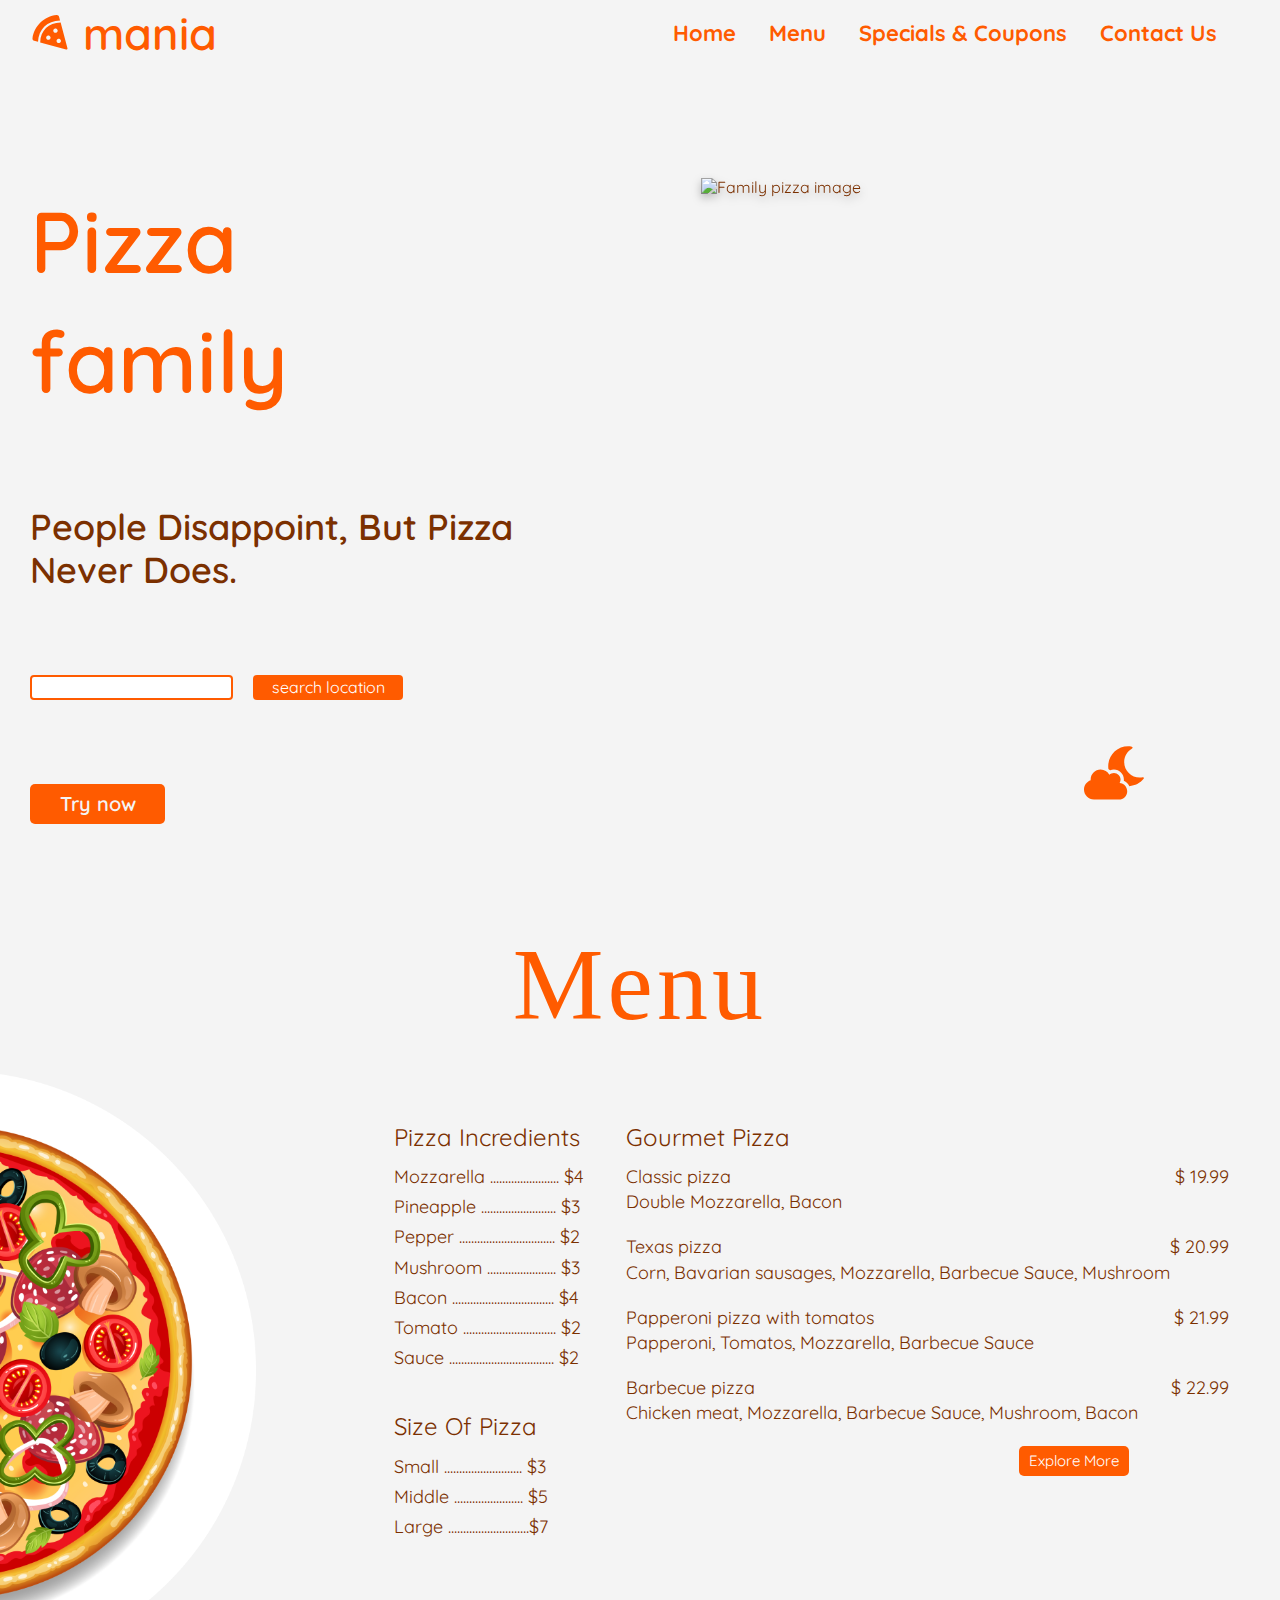
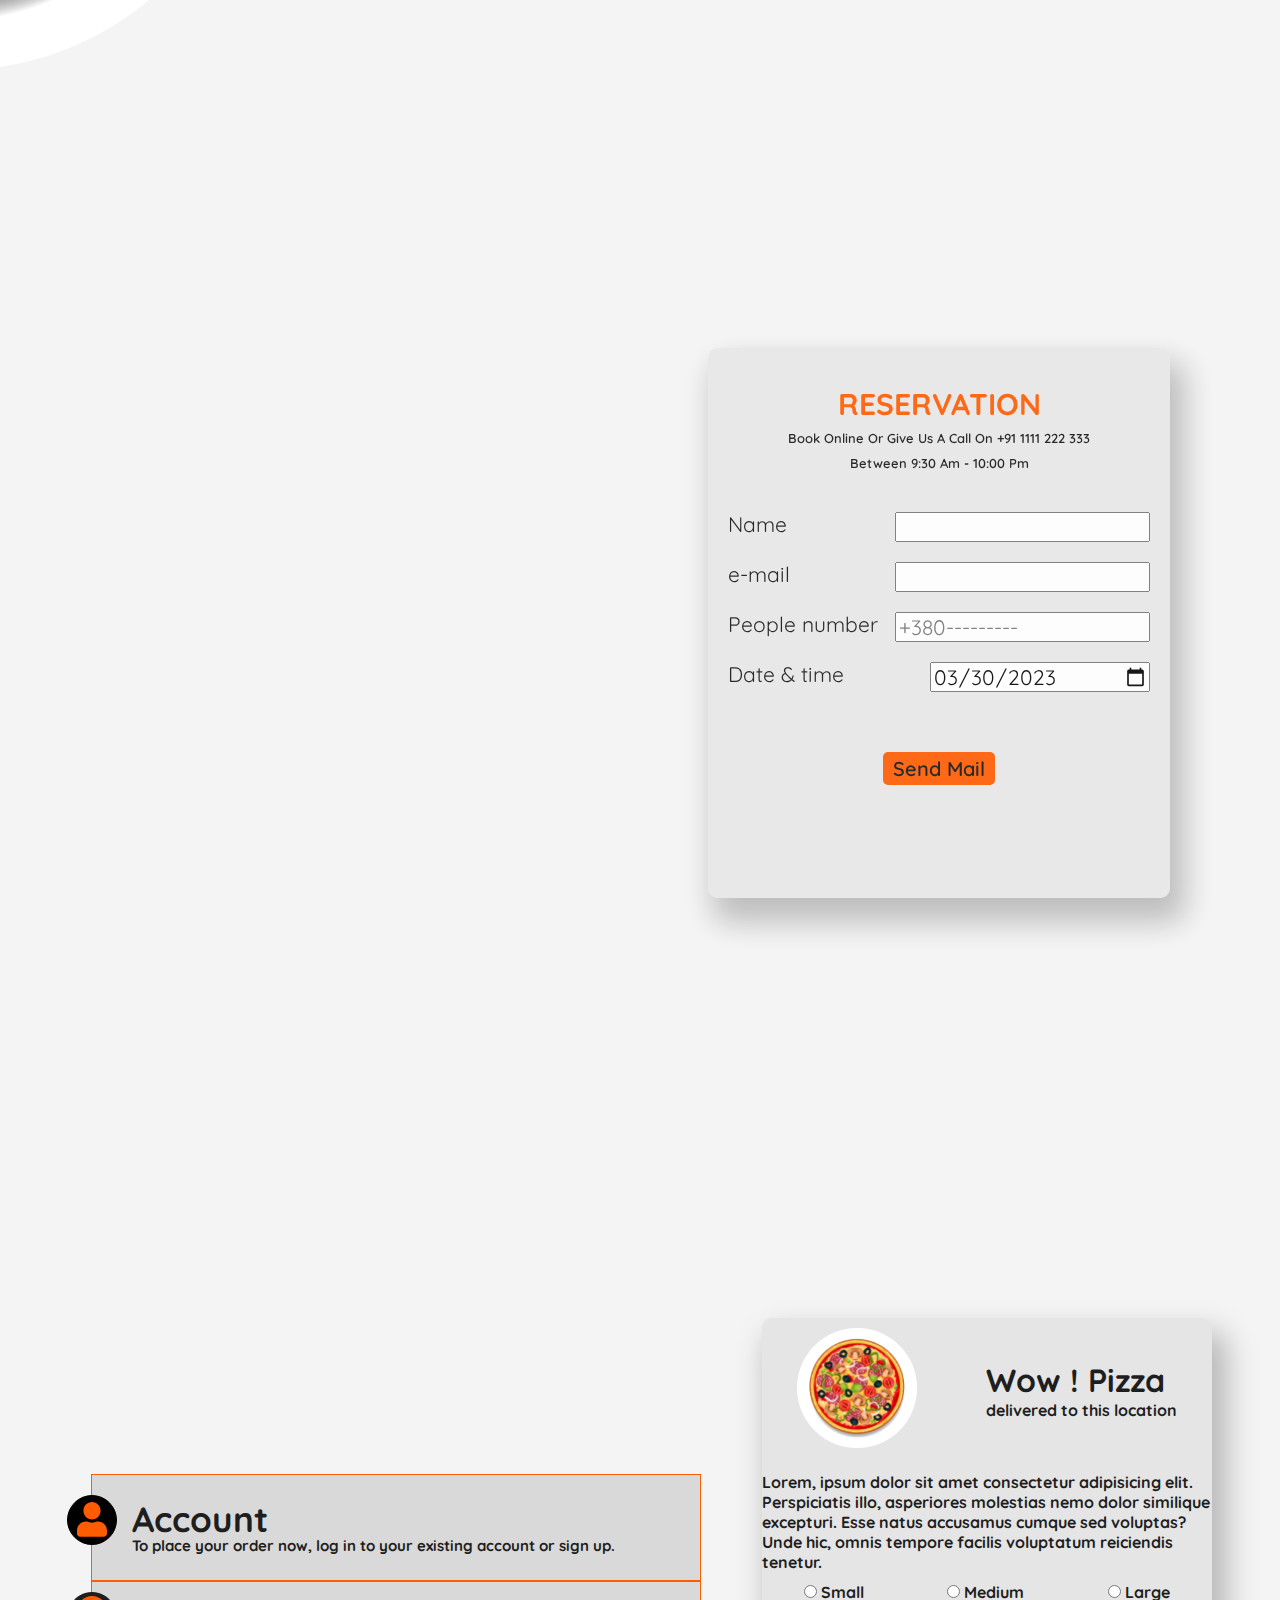
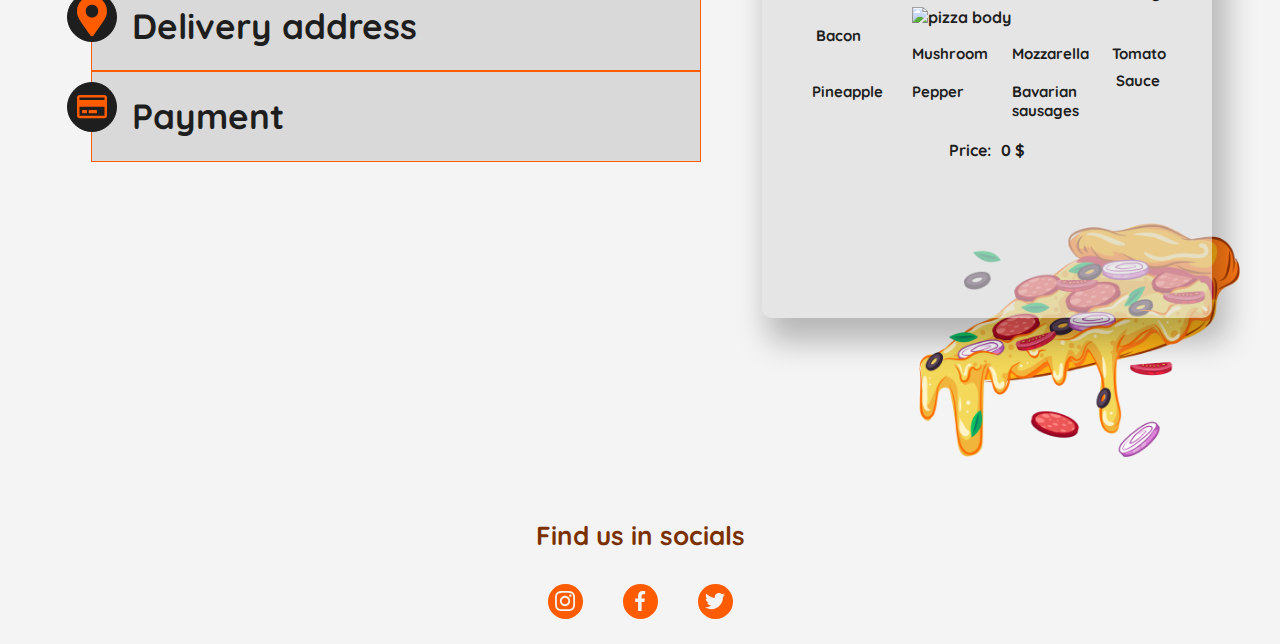
==== index.html @ 33e0bc0f "darkmode finished" ====
<!DOCTYPE html>
<html lang="en">
  <head>
    <meta charset="UTF-8" />
    <meta http-equiv="X-UA-Compatible" content="IE=edge" />
    <meta name="viewport" content="width=device-width, initial-scale=1.0" />
    <link
      rel="stylesheet"
      href="https://cdnjs.cloudflare.com/ajax/libs/modern-normalize/1.1.0/modern-normalize.min.css"
    />
    <link
      href="https://fonts.googleapis.com/css2?family=Quicksand:wght@400;600;700&display=swap"
      rel="stylesheet"
    />
    <link
      rel="stylesheet"
      href="https://cdnjs.cloudflare.com/ajax/libs/animate.css/4.1.1/animate.min.css"
    />
    <link
      href="https://cdn.jsdelivr.net/npm/sweetalert2@11.7.3/dist/sweetalert2.min.css"
      rel="stylesheet"
    />
    <link rel="stylesheet" href="/styles/style.css" />
    <script src="https://cdn.jsdelivr.net/npm/sweetalert2@11.7.3/dist/sweetalert2.all.min.js"></script>
    <title>Pizza service</title>
  </head>
  <body>
    <div class="container">
      <header>
        <div class="header">
          <div class="header__logo">
            <a href="" class="header__logo-link">
              <svg class="logo-icon">
                <use id="logo-icon" href="./img/symbol-defs.svg#icon-PizzaLogo"></use>
              </svg>
              <span class="logo-text">mania</span>
            </a>
          </div>
          <div class="header__nav">
            <nav>
              <ul class="nav">
                <li class="nav__item">
                  <a href="#main">Home</a>
                </li>
                <li class="nav__item">
                  <a href="#menu">Menu</a>
                </li>
                <li class="nav__item">
                  <a class="couponsBtn" href="#">Specials & Coupons</a>
                </li>
                <li class="nav__item">
                  <a href="#contact">Contact Us</a>
                </li>
              </ul>
            </nav>
          </div>
        </div>
      </header>
      <main>
        <!-- Main-page -->
        <section class="main-content" id="main">
          <div class="main-content__left-part">
            <h1 class="main-content__heading heading-color">Pizza family</h1>
            <p class="main-content__text">
              people disappoint, but pizza never does.
            </p>
            <div class="main-content__location location">
              <input type="text" class="location__input" />
              <input
                type="button"
                value="search location"
                class="location__btn btn"
              />
            </div>
            <div>
              <button class="button-try btn">Try now</button>
            </div>
          </div>
          <div class="main-content__right-part">
            <div class="main-content__img-wrapper">
              <img
                class="main-content__img"
                src="./img/burger1.png"
                alt="Family pizza image"
              />
            </div>
            <button class="button-mode" type="button">
              <svg class="bth__icon">
                <use
                  id="svg-icon"
                  href="./img/symbol-defs.svg#icon-darkmode"
                ></use>
              </svg>
            </button>
          </div>
        </section>
        <!-- Menu part -->
        <section class="menu-page" id="menu">
          <div class="menu-page__title">
            <h2 class="menu-page__heading heading-color">Menu</h1>
          </div>
          <div class="menu-page__content menu">
            <div class="menu__thumb">
              <img class="menu__img" src="./img/pizza-section.png" alt="" />
            </div>
            <div class="menu__slice">
              <div class="menu__slice-select">
                <h2 class="menu__heading first-menu">Pizza incredients</h2>
                <ul>
                  <li>Mozzarella ....................... $4</li>
                  <li>Pineapple ......................... $3</li>
                  <li>Pepper ................................ $2</li>
                  <li>Mushroom ....................... $3</li>
                  <li>Bacon .................................. $4</li>
                  <li>Tomato ............................... $2</li>
                  <li>Sauce ................................... $2</li>
                </ul>
              </div>
              <div class="menu__slice-select">
                <h2 class="menu__heading">Size of pizza</h2>
                <ul>
                  <li>Small .......................... $3</li>
                  <li>Middle ....................... $5</li>
                  <li>Large ...........................$7</li>
                </ul>
              </div>
            </div>
            <div class="menu__pizza-type pizza-type">
              <h2 class="menu__heading">Gourmet Pizza</h2>
              <div class="pizza-type__block">
                <div>
                  <h3>Classic pizza</h3>
                  <p class="pizza-type__text">Double Mozzarella, Bacon</p>
                </div>
                <div>
                  <span>$ 19.99</span>
                </div>
              </div>
              <div class="pizza-type__block">
                <div>
                  <h3>Texas pizza</h3>
                  <p class="pizza-type__text">
                    Corn, Bavarian sausages, Mozzarella, Barbecue Sauce,
                    Mushroom
                  </p>
                </div>
                <div>
                  <span>$ 20.99</span>
                </div>
              </div>
              <div class="pizza-type__block">
                <div>
                  <h3>Papperoni pizza with tomatos</h3>
                  <p class="pizza-type__text">
                    Papperoni, Tomatos, Mozzarella, Barbecue Sauce
                  </p>
                </div>
                <div>
                  <span>$ 21.99</span>
                </div>
              </div>
              <div class="pizza-type__block">
                <div>
                  <h3>Barbecue pizza</h3>
                  <p class="pizza-type__text">
                    Chicken meat, Mozzarella, Barbecue Sauce, Mushroom, Bacon
                  </p>
                </div>
                <div class="">
                  <span>$ 22.99</span>
                </div>
              </div>
              <button class="pizza-type__button btn" onclick="return false;"
                >Explore more</button>
            </div>
          </div>
        </section>
        <!-- Contact us -->
        <section class="contacts" id="contact">
          <form class="contacts__form" action="">
            <div class="contacts__form-header">
              <h2 class="contacts__heading">Reservation</h2>
              <p class="contacts__info">
                Book online or give us a call on +91 1111 222 333
              </p>
              <p class="contacts__info">Between 9:30 am - 10:00 pm</p>
            </div>
            <div class="contacts__input">
              <label for="text">Name</label>
              <input class="contact__name" type="text" />
              <span class="error hide">"mistake in a name"</span>
            </div>
            <div class="contacts__input">
              <label for="email">e-mail</label>
              <input class="contact__email" type="email" />
              <span class="error hide">"enter valid email!"</span>
            </div>
            <div class="contacts__input">
              <label for="tel">People number</label>
              <input class="contact__phone" type="tel" placeholder="+380---------"/>
              <span class="error hide">enter a valid phone number!</span>
            </div>
            <div class="contacts__input">
              <label for="date">Date & time</label>
              <input class="form__date" type="date" value="2023-03-30" />
            </div>
            <div>
              <input class="contacts__btn" type="submit" value="Send mail" />
            </div>
          </form>
        </section>
        <!-- Order section -->
        <section class="order">
          <div class="order__accordion">
            <div class="order__account accordion-item">
              <h2>Account</h2>
              <p>
                To place your order now, log in to your existing account or sign
                up.
              </p>
              <button class="accordion-item__btn first-btn"></button>
            </div>
            <div class="order__content hide">
              <div class="registration">
                <h2 class="registration-text">Have an account ?</span>
                <a class="registration-link" href="">Log in</a>
              </div>
              <div class="registration">
                <span class="registration-text">New to Mania ?</span>
                <a class="registration-link" href="">Sign in</a>
              </div>
            </div>
            <div class="order__address accordion-item">
              <h2>Delivery address</h2>
              <button class="accordion-item__btn"></button>
            </div>
            <div class="order__content hide">
              Lorem, ipsum dolor sit amet consectetur adipisicing elit.
              Perspiciatis illo, asperiores molestias nemo dolor similique
              excepturi. Esse natus accusamus cumque sed voluptas? Unde hic,
              omnis tempore facilis voluptatum reiciendis tenetur.
            </div>
            <div class="order__payment accordion-item">
              <h2>Payment</h2>
              <button class="accordion-item__btn"></button>
            </div>
            <div class="order__content hide">
              Lorem, ipsum dolor sit amet consectetur adipisicing elit.
              Perspiciatis illo, asperiores molestias nemo dolor similique
              excepturi. Esse natus accusamus cumque sed voluptas? Unde hic,
              omnis tempore facilis voluptatum reiciendis tenetur.
            </div>
          </div>
          <div class="order__form form">
            <div class="form__block">
              <div class="form__header">
                <div class="form__img">
                  <img src="./img/small-pizza.png" alt="">
                </div>
                <div>
                  <h2 class="form__heading">Wow ! Pizza</h2>
                  <h3 class="form__heading">delivered to this location</h3>
                </div>
              </div>
              <div class="form__calc">
                Lorem, ipsum dolor sit amet consectetur adipisicing elit.
            Perspiciatis illo, asperiores molestias nemo dolor similique
            excepturi. Esse natus accusamus cumque sed voluptas? Unde hic, omnis
            tempore facilis voluptatum reiciendis tenetur.
              </div>
              <div class="form__pizza-choice pizza-constuctor">
                <form class="pizza-size" action="">
                  <label for="radio" class="pizza-size__radio">
                    <input type="radio" class="radiobtn" value="small">
                    <span class="pizza-size__name">Small</span>
                  </label>
                  <label for="radio" class="pizza-size__radio">
                    <input type="radio" class="radiobtn" value="medium">
                    <span class="pizza-size__name">Medium</span>
                  </label>
                  <label for="radio" class="pizza-size__radio">
                    <input type="radio" class="radiobtn" value="large">
                    <span class="pizza-size__name">Large</span>
                  </label>
                </form>
                <div>
                  <div>
                    <div class="pizza-constuctor__thumb">
                      <img class="pizza-constuctor__image" src="./pizza_img/bortik.png" alt="pizza body">
                    </div>
                    <div class="pizza-constuctor__ingridients">                  
                      <div class="ingridient">
                        <img draggable = "true" class="drag_drop" src="./pizza_img/bacon.png" alt="">
                        <span>Bacon</span>
                      </div>
                      <div class="ingridient">
                        <img draggable = "true" class="drag_drop"  src="./pizza_img/mushrooms.png" alt="">
                        <span>Mushroom</span>
                      </div>
                      <div class="ingridient">
                        <img draggable = "true" class="drag_drop"  src="./pizza_img/mocarela.png" alt="">
                        <span>Mozzarella</span>
                      </div>
                      <div class="ingridient">
                        <img draggable = "true" class="drag_drop"  src="./pizza_img/tomatos.png" alt="">
                        <span>Tomato</span>
                      </div>
                      <div class="ingridient">
                        <img draggable = "true" class="drag_drop"  class="edited" src="./pizza_img/pineapples.png" alt="">
                        <span>Pineapple</span>
                      </div>
                      <div class="ingridient">
                        <img draggable = "true" class="drag_drop"  class="edited" src="./pizza_img/peppers.png" alt="">
                        <span>Pepper</span>
                      </div>
                      <div class="ingridient">
                        <img draggable = "true" class="drag_drop"  class="edited" src="./pizza_img/sausages.png" alt="">
                        <span>Bavarian sausages</span>
                      </div>
                      <div class="ingridient">
                        <img draggable = "true" class="drag_drop"  src="./pizza_img/sous.png" alt="">
                        <span>Sauce</span>
                      </div>
                  
                    </div>
                  </div>
                </div>
                <div class="pizza-constuctor__result">
                  <p class="result__price">Price: </p>
                  <span class="result__span">0 $</span>
                </div>
              </div>
              
            </div>
          </div>
        </section>
      </main>
      <!-- Footer -->
      <footer>
        <div class="footer-section">
          <h2 class="footer-section__title heading-color">Find us in socials</h2>
          <ul class="footer-section__list">
            <li>
              <a
                class="footer-section__link"
                href="https://www.instagram.com/"
                target="_blank"
              >
                <svg class="footer-section__item">
                  <use href="./img/symbol-defs.svg#icon-insta"></use>
                </svg>
              </a>
            </li>
            <li>
              <a
                class="footer-section__link"
                href="https://www.facebook.com/"
                target="_blank"
              >
                <svg class="footer-section__item">
                  <use href="./img/symbol-defs.svg#icon-facebook"></use>
                </svg>
              </a>
            </li>
            <li>
              <a
                class="footer-section__link"
                href="https://twitter.com/?lang=uk"
                target="_blank"
              >
                <svg class="footer-section__item">
                  <use href="./img/symbol-defs.svg#icon-twitter"></use>
                </svg>
              </a>
            </li>
          </ul>
        </div>
      </footer>
    </div>
  </body>
  <script src="./js/modal.js"></script>
  <script src="./js/accordion.js"></script>
  <script src="./js/resevation.js"></script>
  <script src="./js/pizza-constructor.js"></script>
   <script src="./js/nightmode.js"></script>
</html>
---- styles/style.css ----
html,
body,
div,
span,
applet,
object,
iframe,
h1,
h2,
h3,
h4,
h5,
h6,
p,
blockquote,
pre,
a,
abbr,
acronym,
address,
big,
cite,
code,
del,
dfn,
img,
ins,
kbd,
q,
s,
samp,
small,
strike,
strong,
sub,
sup,
tt,
var,
b,
u,
center,
dl,
dt,
dd,
ol,
ul,
li,
fieldset,
form,
label,
legend,
table,
caption,
tbody,
tfoot,
thead,
tr,
th,
td,
article,
aside,
canvas,
details,
embed,
figure,
figcaption,
footer,
header,
hgroup,
menu,
nav,
output,
ruby,
section,
summary,
time,
mark,
audio,
video {
    border: 0;
    font-size: 100%;
    font: inherit;
    vertical-align: baseline;
    margin: 0;
    padding: 0;
}
:root{
    --orange-color:#FF5B00;
    --night-orange-color:#FF8C42;
    --night-text-color: #FFDDC8;
    --menu-text-color:#7B3000;
    --standard-color:#151515;
    --base-color:#F4F4F4;
}
body{
    font-family: "Quicksand",sans-serif;
    font-weight: 400;
    line-height: 1.2;
    background-color: var(--base-color);
    color: var(--menu-text-color);
 }
img {
     width: 100%;
 }
ul{
    list-style: none
}
a{
    text-decoration: none;
    color: var(--orange-color);
}

.container{
    max-width: 1860px;
    margin: 0 auto;
    padding: 0 30px;
}
.header{
    display: flex;
    justify-content: space-between;

    margin-bottom: 30px;
    color: var(--orange-color);
}
.header__logo-link{
    font-size: 45px;
    font-weight: 600;
    line-height: 1.5;
}
.logo-icon{
    width: 40px;
    height: 35px;
}
.header__nav{
    flex-basis: 50%;
    flex-shrink: 2;

    margin-top: 20px;
}
.nav{
    display: flex;
    justify-content: space-evenly;

    font-weight: 700;
    font-size: 22px;

}
.main-content{
    height: 90vh;
    display: flex;
    justify-content: space-between;
}
.main-content__left-part{
    flex-basis: 40%;
    display: flex;
    flex-direction: column;
    justify-content: space-evenly;
}
.main-content__heading{
    font-weight: 600;
    font-size: 86px;
    line-height: 120px;
    color: var(--orange-color);
}
.main-content__text{
    font-weight: 600;
    font-size: 36px;

    text-transform: capitalize;
    color: var(--menu-text-color);
}
.main-content__location{
    display: flex;
    justify-content: flex-start;
}
.location__input{
    border: 2px solid var(--orange-color);
    border-radius: 4px;
}
.location__btn{
    width: 150px;
    border-radius: 4px;
    background-color: var(--orange-color);
    color: #fff;
    border: none;
    margin-left: 20px;
}
.button-try{
    width: 135px;
    height: 40px;
    font-weight: 600;
    font-size: 20px;
    background-color: var(--orange-color);
    color: var(--base-color);
    border: none;
    border-radius: 5px;
}

.main-content__right-part{
    position: relative;
    flex-basis: 45%;
}
.main-content__img-wrapper{
    margin-top: 80px;
    max-width: 500px;
}
.main-content__img{
    filter: drop-shadow(0px 4px 4px rgba(0, 0, 0, 0.25));
    width: 100%;
}
.button-mode{
    position: absolute;
    bottom: 100px;
    right: 100px;
    background-color: var(--base-color);
    border: none;
}
.button-mode .bth__icon{
    width: 60px;
    height: 60px;
}

/* Menu styles */
.menu-page{
    height: 100vh;
    position: relative;
    margin-bottom: 60px;
}
.menu-page__title{
    display: flex;
    justify-content: center;
    align-items: center;

    margin-bottom: 60px;
}
.menu-page__heading{
    font-family: cursive;
    font-weight: 400;
    font-size: 102px;
    line-height: 1.5;
    display: flex;
    letter-spacing: 0.04em;
    color: var(--orange-color);
}
.menu-page__content{
    font-family: "Quicksand", sans-serif;
    font-size: 18px;
    line-height: 1.4;

    display: flex;
    justify-content: space-around;
}
.menu__thumb{
    position: relative;
    top: -50px;
    left: -95px;
    max-width: 300px;
}
img{
    width: 100%;
}
.menu__heading {
    text-transform: capitalize;
    font-size: 24px;
    margin-bottom: 10px;
}
.menu__slice-select:last-child{
   margin-top: 40px;
}
.menu__slice li{
    margin-top: 5px;}
.pizza-type{
    position: relative;
}
.pizza-type__block{
    display: flex;
    justify-content: space-between;

    margin-bottom: 20px;
}
.pizza-type__button{
    display: inline-block;
    width: fit-content;
    height: 30px;
    padding: 5px 10px;
    border-radius: 5px;
    border-style: none;
    background-color: var(--orange-color);
    color: #fff;

    font-size: 15px;
    text-transform: capitalize;

    position: absolute;
    bottom: 250px;
    right: 100px;
}

/* Contact us */
.contacts{
    height: 100vh;
    display: flex;
    justify-content: flex-end;

    font-size: 21px;
    color: var(--standard-color);
    text-align: center;

    background-image: url(../img/Clover.png), url(../img/Capcicum.png), url(../img/Haldi.png), url(../img/Gobi.png);
    background-repeat: no-repeat, no-repeat, no-repeat, no-repeat;
    background-position: left, top, bottom center, bottom right;
    background-size: 440px, 400px, 400px, 300px;
}
.contacts__form{
    max-width: 500px;
    height: 550px;
    background: rgba(217, 217, 217, 0.5);
    box-shadow: 10px 19px 30px 5px rgba(0, 0, 0, 0.25);
    opacity: 0.9;

    border-radius: 10px;
    margin:  80px 80px 0 0;
    padding-bottom: 100px;
}
.form__date{
    width: 220px;
}
.contacts__form-header{
    padding: 40px 80px;
}
.contacts__heading{
    font-weight: 700;
    font-size: 30px;
    line-height: 1.1;
    color: var(--orange-color);
    text-transform: uppercase;
}
.contacts__info{
    font-weight: 600;
    font-size: 13px;
    text-transform: capitalize;
    margin-top: 10px;
}
.contacts__input{
    position: relative;
    display: flex;
    justify-content: space-between;
    margin-bottom: 20px;
    padding: 0 20px;
}

.error{
    display: inline-block;
    width: 220px;
    position: absolute;
    bottom: -16px;
    right: 22px;
    font-weight: bold;
    font-size: 15px;
    color: red;
}
.contacts__btn{
    font-weight: 600;
    font-size: 20px;
    text-transform: capitalize;
    background-color: var(--orange-color);
    color: var(--standard-color);
    border-radius: 5px;
    border-style: none;
    margin-top: 40px;
    padding: 5px 10px;
}

/* Order section / Accordion */
.order {
    height: 100vh;
    display: flex;
    justify-content: space-around;
    align-items: center;

    background-image: url(/img/Pizza-slice.png);
    background-position: bottom right;
    background-repeat: no-repeat;
    background-size: 350px;
}
.order__accordion {
    width: 50%;
    margin: 20px auto;
}
/* background: rgba(255, 255, 255, 0.2); */
.accordion-item {
    background-color: #D9D9D9;
    color: #1E1E1E;
    border: 1px solid var(--orange-color);
    padding: 25px 40px;
    cursor: pointer;
    position: relative;
    font-weight: 700;
    line-height: 1.1;
}
.accordion-item h2{
    font-size: 35px;
}
.accordion-item p{
    font-size: 15px;
}
.accordion-item__btn{
    display: inline-block;
    min-width: 20px;
    min-height: 20px;
    background-color: transparent;
    border: 1px solid transparent;
    position: absolute;
    top: 2rem;
    right: 10px;
    opacity: 0.8;
}
.first-btn {
    top: 3rem;
}
.accordion-item__btn::before{
    content: "";
    display: inline-block;
    width: 20px;
    height: 20px;
    background-image: url(https://svgshare.com/i/723.svg);
    background-repeat: no-repeat;
    background-size: contain;
}

.order__account::before{
    content: "";
    position: absolute;
    top: 20px;
    left: -25px;
    display: inline-block;
    width: 50px;
    height: 50px;
    border: 1px solid black;
    border-radius: 50%;
    background-image: url(../img/icon_User.svg);
    background-repeat: no-repeat;
    background-position: center;
    background-size: 30px;
    background-color: black;
}
.order__account.active::before {
    border: 1px solid #fff;
    background-color: #fff;
}
.order__address::before{
    content:"";
    position: absolute;
    top: 10px;
    left: -25px;
    display: inline-block;
    width: 50px;
    height: 50px;
    border: 1px solid #1E1E1E;
    border-radius: 50%;
    display: block;
    height: 50px;
    background-image: url(../img/icon_Alternate.svg);
    background-repeat: no-repeat;
    background-position: center;
    background-size: 30px;
    background-color: #1E1E1E;
}
.order__address.active::before {
    border: 1px solid #fff;
    background-color: #fff;
}
.order__payment::before{
    content:"";
    position: absolute;
    top: 10px;
    left: -25px;
    display: inline-block;
    width: 50px;
    height: 50px;
    border: 1px solid #1E1E1E;
    border-radius: 50%;
    display: block;
    height: 50px;
    background-image: url(../img/icon_CreditCard.svg);
    background-repeat: no-repeat;
    background-position: center;
    background-size: 30px;
    background-color: #1E1E1E;
}
.order__payment.active::before {
    border: 1px solid #fff;
    background-color: #fff;
}
.order__content {
    display: flex;
    justify-content: center;
    width: 100%;
    margin: auto;
    height: 100px;
    overflow: hidden;
    border-right: 1px solid var(--orange-color);
    border-left: 1px solid var(--orange-color);
}
.order__content:last-of-type{
    border-bottom:1px solid var(--orange-color);
}
.registration{
    display: inline-block;
    width: 150px;
    border: 1px solid var(--orange-color);
    border-radius: 5px;
    text-align: center;
    margin: 30px;
}
.hide {
    height: 0px;
}
.rotate {
    transform: rotate(-90deg);
    transition: .5s;
}
/* Order form */
.order__form{
    width: 40%;

    font-weight: 700;
    line-height: 1.25;
    color: #1E1E1E;
}
.form__block{
    height: 600px;
    width: 450px;
    background: rgba(217, 217, 217, 0.59);
    box-shadow: 10px 19px 30px 5px rgba(0, 0, 0, 0.25);
    border-radius: 10px;
    padding-top: 10px;
}

.form__header{
    display: flex;
    justify-content: space-around;
    align-items: center;
    margin-bottom: 20px;
}
.form__heading{
    font-size: 32px;
}
.form__heading:nth-child(2){
    font-size: 16px;
}
.form__img{
    width: 120px;
}
.form__img > img{
    opacity: 100%;
}

/* Pizza construstor */
.form__pizza-choice{
    margin: 10px auto;
}
.pizza-size{
    display: flex;
    justify-content: space-around;
    margin: 5px auto;
}

.pizza-constuctor__thumb {
    width: 100px;
    margin-left: calc(100% / 3);
}
.pizza-constuctor__ingridients{
    display: flex;
    flex-wrap: wrap;
    margin-bottom: 20px;
}
.ingridient{
    width: 50px;
    margin-left: 50px;
    font-size: 15px;
}
.ingridient:last-of-type{
   padding-top: 8px;
}
.edited{
    width: 75%;
}
.pizza-constuctor__result{
    display: flex;
    justify-content: center;

}
.pizza-constuctor__result > p{
    margin-right: 10px;
}




/* Modal window */
.modal {
    height: 250px;
    width: 500px;
    background: rgb(248, 244, 244, .5);
    position: absolute;
    top: 50px;
    left: 500px;
}
.modal__img{
    width: 100%;
}
.closeBtn {
    position: absolute;
    top: 10px;
    right: 10px;
    cursor: pointer;
    font-size: 22px;
    font-weight: bold;
    color: red;
}
.hide{
	display: none!important;
}

/* Footer */
.footer-section {
    height: 80px;
    margin-top: 50px;
    text-align: center;
}

.footer-section__title {
    font-size: 26px;
    font-weight: bold;
    line-height: 1.4;
    color: var(--menu-text-color);
    margin-bottom: 5px;
}

.footer-section__list {
    display: flex;
    justify-content: center;
    align-items: center;
    padding: 20px 0;
}

.footer-section__link {
    display: flex;
    justify-content: center;
    align-items: center;
    width: 35px;
    height: 35px;
    border-radius: 50%;
    margin: 5px 20px;
    background-color: var(--orange-color);
}

.footer-section__item {
    width: 20px;
    height: 20px;
    fill: var(--base-color);
}
/* night mode */
.night {
    background-color: var(--standard-color);
    color: var(--night-text-color)!important;
}
.night-border{
    background-color: var(--standard-color);
    border:2px solid var(--night-orange-color);
}
.night-accordion{
    background: rgba(255, 255, 255, 0.2);
    color: #fff!important;
}
.night-orange{
    color: var(--night-orange-color)!important;
}
.night-background{
    background-color: var(--night-orange-color);
}

.night-form{
    background: rgba(255, 255, 255, 0.05);
    border-width: 3px 1px 1px 3px;
    border-style: solid;
    border-color: rgba(255, 255, 255, 0.5);
    color: #fff !important;
}
/* Smooth scroll */
@media (prefers-reduced-motion: no-preference){
    :root {
        scroll-behavior: smooth;
    }
}
/* modal styles */
.swal2-popup {
    font-family: "Quicksand", sans-serif;
    background-color: var(--base-color);
}

.swal2-confirm{
    background-color: var(--orange-color)!important;
}
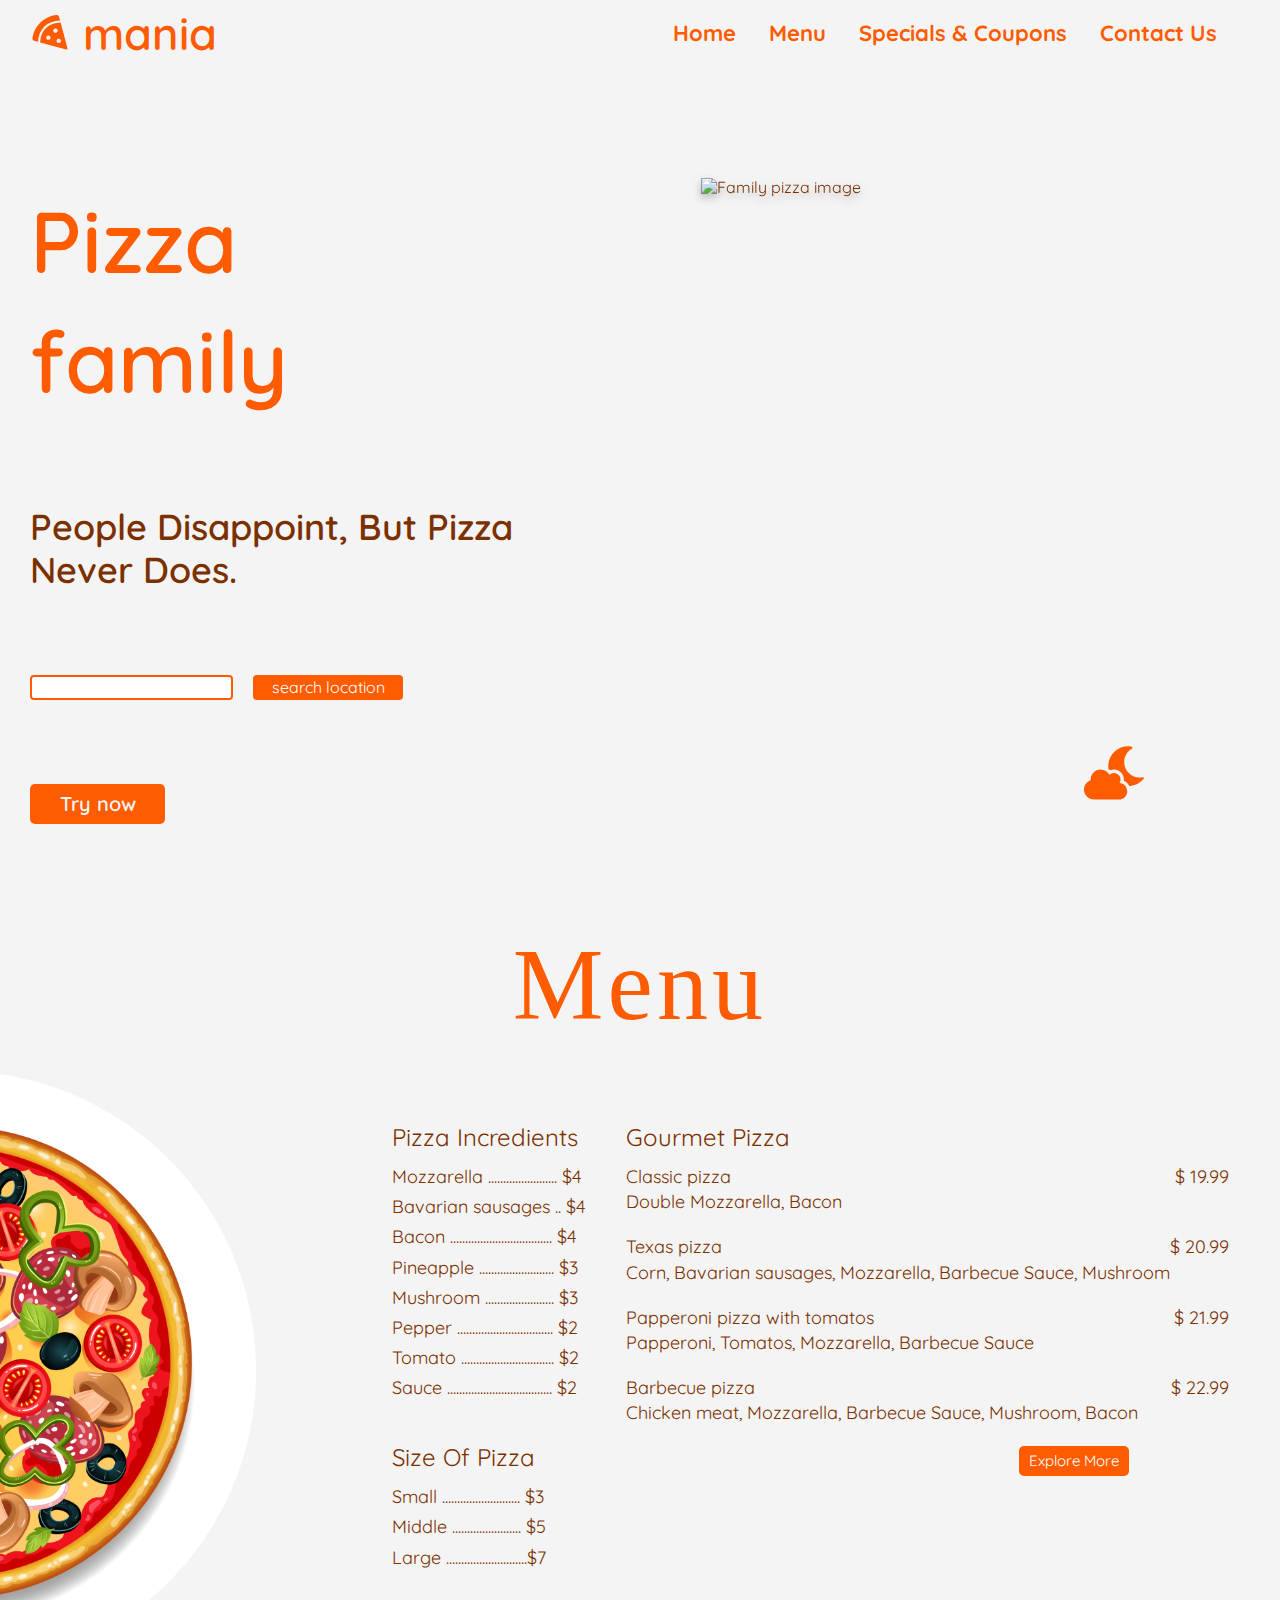
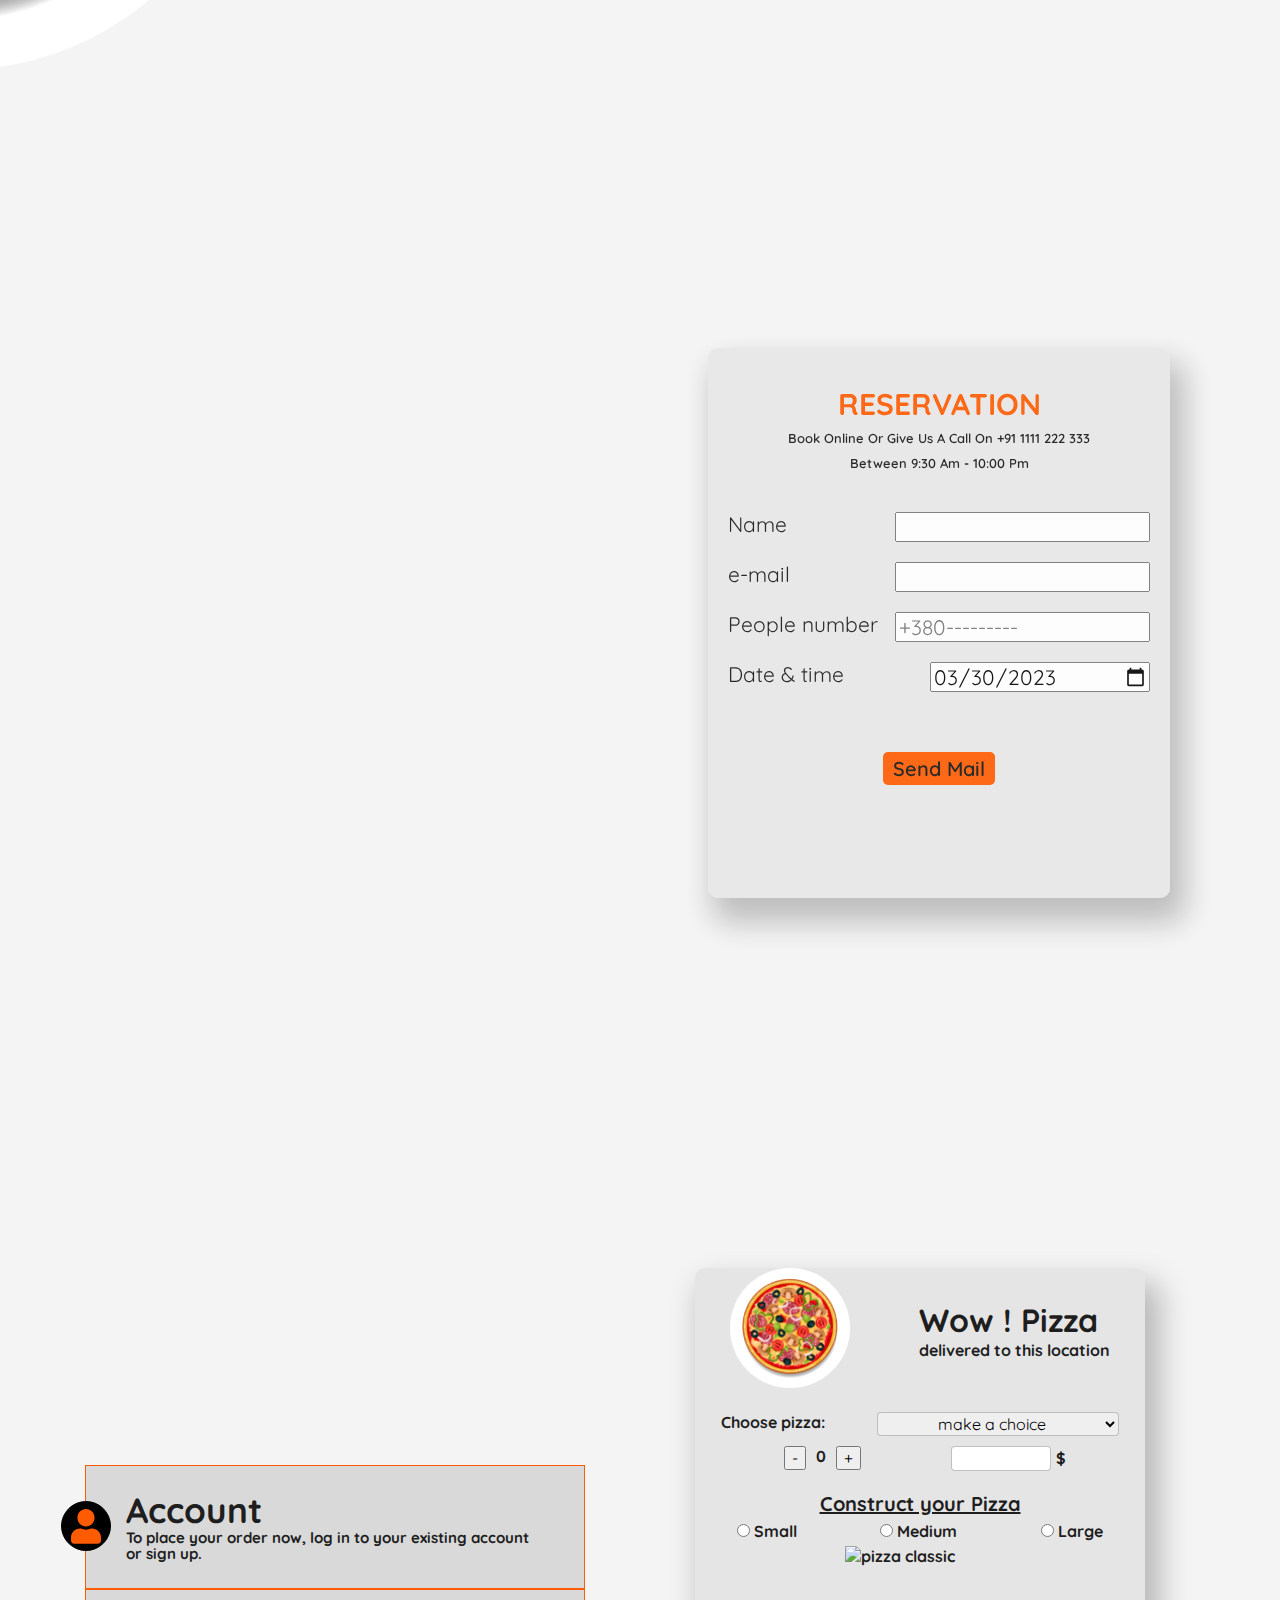
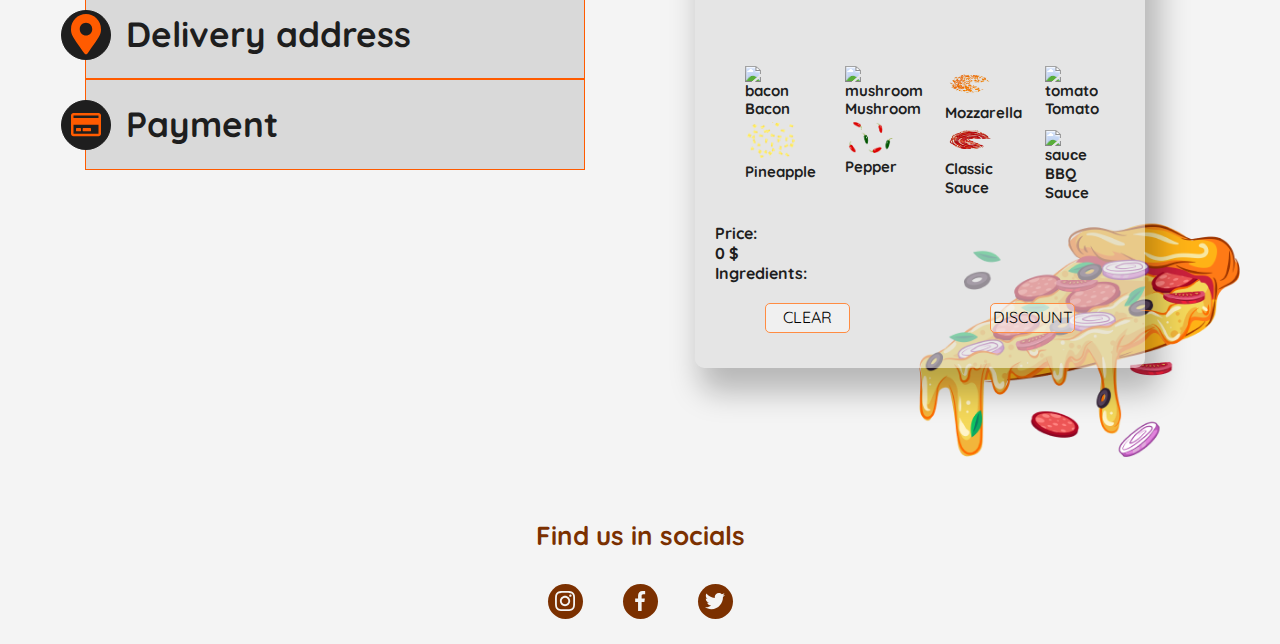
==== commit ae609af1: "pizza constructor finish" ====
--- a/index.html
+++ b/index.html
@@ -108,10 +108,11 @@
                 <h2 class="menu__heading first-menu">Pizza incredients</h2>
                 <ul>
                   <li>Mozzarella ....................... $4</li>
+                  <li>Bavarian sausages .. $4</li>
+                  <li>Bacon .................................. $4</li>
                   <li>Pineapple ......................... $3</li>
+                  <li>Mushroom ....................... $3</li>
                   <li>Pepper ................................ $2</li>
-                  <li>Mushroom ....................... $3</li>
-                  <li>Bacon .................................. $4</li>
                   <li>Tomato ............................... $2</li>
                   <li>Sauce ................................... $2</li>
                 </ul>
@@ -198,7 +199,7 @@
             <div class="contacts__input">
               <label for="tel">People number</label>
               <input class="contact__phone" type="tel" placeholder="+380---------"/>
-              <span class="error hide">enter a valid phone number!</span>
+              <span class="error hide">enter valid phone number!</span>
             </div>
             <div class="contacts__input">
               <label for="date">Date & time</label>
@@ -262,72 +263,104 @@
                   <h3 class="form__heading">delivered to this location</h3>
                 </div>
               </div>
-              <div class="form__calc">
-                Lorem, ipsum dolor sit amet consectetur adipisicing elit.
-            Perspiciatis illo, asperiores molestias nemo dolor similique
-            excepturi. Esse natus accusamus cumque sed voluptas? Unde hic, omnis
-            tempore facilis voluptatum reiciendis tenetur.
-              </div>
+              <div class="form__choice">
+                <div class="form__pizza-type">
+                  <label>Choose pizza: </label>
+                  <select class="select-pizza" name="pizza-type" id="">
+                    <option disabled="disabled" selected="selected" style="display:none;">make a choice</option>
+                    <option class="select__option" id="option1" value="19.99">Classic pizza</option>
+                    <option class="select__option" id="option2" value="20.99">Texas pizza</option>
+                    <option class="select__option" id="option3" value="21.99">Papperoni pizza with tomatos</option>
+                    <option class="select__option" id="option4" value="22.99">Barbecue pizza</option>
+                  </select>
+                </div>
+               <div class="form__pizza-calc">
+                 <div class="form__amount">
+                  <button class="value-button decrease-button">-
+                  </button>
+                  <div class="number">0</div>
+                  <button class="value-button increase-button">+
+                </button>
+              </div>
+              <div class="form__result">
+                <div class="form__calc"></div>
+                <div>$</div>
+              </div>
+               </div>
+              </div>
+              <!-- Construct your pizza block -->
               <div class="form__pizza-choice pizza-constuctor">
+                <!-- Pizza size select-->
+                <h2 class="pizza-constuctor__title">Construct your Pizza</h2>
                 <form class="pizza-size" action="">
                   <label for="radio" class="pizza-size__radio">
-                    <input type="radio" class="radiobtn" value="small">
+                    <input type="radio" class="radiobtn" id="small" name="size" value="small">
                     <span class="pizza-size__name">Small</span>
                   </label>
                   <label for="radio" class="pizza-size__radio">
-                    <input type="radio" class="radiobtn" value="medium">
+                    <input type="radio" class="radiobtn" id="medium" name="size" value="medium">
                     <span class="pizza-size__name">Medium</span>
                   </label>
                   <label for="radio" class="pizza-size__radio">
-                    <input type="radio" class="radiobtn" value="large">
+                    <input type="radio" class="radiobtn" id="large" name="size" value="large">
                     <span class="pizza-size__name">Large</span>
                   </label>
                 </form>
                 <div>
+                  <!-- Add ingridients block -->
                   <div>
                     <div class="pizza-constuctor__thumb">
-                      <img class="pizza-constuctor__image" src="./pizza_img/bortik.png" alt="pizza body">
+                      <img class="pizza-constuctor__image" src="./pizza_img/bortik.png" alt="pizza classic">
                     </div>
                     <div class="pizza-constuctor__ingridients">                  
                       <div class="ingridient">
-                        <img draggable = "true" class="drag_drop" src="./pizza_img/bacon.png" alt="">
+                        <img draggable = "true" class="drag_drop" id="bacon" data-key="ingridient" src="./pizza_img/bacon.png" alt="bacon">
                         <span>Bacon</span>
                       </div>
                       <div class="ingridient">
-                        <img draggable = "true" class="drag_drop"  src="./pizza_img/mushrooms.png" alt="">
+                        <img draggable = "true" class="drag_drop" id="mushroom" data-key="ingridient"  src="./pizza_img/mushrooms.png" alt="mushroom">
                         <span>Mushroom</span>
                       </div>
                       <div class="ingridient">
-                        <img draggable = "true" class="drag_drop"  src="./pizza_img/mocarela.png" alt="">
+                        <img draggable = "true" class="drag_drop" id="mozzarella" data-key="ingridient"   src="./pizza_img/mocarela.png" alt="mozzarella">
                         <span>Mozzarella</span>
                       </div>
                       <div class="ingridient">
-                        <img draggable = "true" class="drag_drop"  src="./pizza_img/tomatos.png" alt="">
+                        <img draggable = "true" class="drag_drop" id="tomato" data-key="ingridient"  src="./pizza_img/tomatos.png" alt="tomato">
                         <span>Tomato</span>
                       </div>
                       <div class="ingridient">
-                        <img draggable = "true" class="drag_drop"  class="edited" src="./pizza_img/pineapples.png" alt="">
+                        <img draggable = "true" class="drag_drop" id="pineapple" data-key="ingridient" src="./pizza_img/pineapples.png" alt="pineapple">
                         <span>Pineapple</span>
                       </div>
                       <div class="ingridient">
-                        <img draggable = "true" class="drag_drop"  class="edited" src="./pizza_img/peppers.png" alt="">
+                        <img draggable = "true" class="drag_drop" id="pepper" data-key="ingridient" src="./pizza_img/peppers.png" alt="pepper">
                         <span>Pepper</span>
                       </div>
                       <div class="ingridient">
-                        <img draggable = "true" class="drag_drop"  class="edited" src="./pizza_img/sausages.png" alt="">
-                        <span>Bavarian sausages</span>
-                      </div>
-                      <div class="ingridient">
-                        <img draggable = "true" class="drag_drop"  src="./pizza_img/sous.png" alt="">
-                        <span>Sauce</span>
+                        <img draggable = "true" class="drag_drop" id="ketchup" data-key="ingridient" src="./pizza_img/sous_classic.png" alt="ketchup   ">
+                        <span>Classic Sauce</span>
+                      </div>
+                      <div class="ingridient">
+                        <img draggable = "true" class="drag_drop" id="sauсe" data-key="ingridient"  src="./pizza_img/sous.png" alt="sauсe">
+                        <span>BBQ Sauce</span>
                       </div>
                   
                     </div>
                   </div>
                 </div>
-                <div class="pizza-constuctor__result">
-                  <p class="result__price">Price: </p>
-                  <span class="result__span">0 $</span>
+                <div>
+                  <div class="pizza-constuctor__result">
+                    <p class="result__price">Price: </p>
+                    <div class="result__span">0 $</div>
+                    <div class="result__ingridient">
+                    <p>Ingredients: <span id="show_ingredients" class="show_ingridients"></span></p>
+                    </div>
+                  </div>  
+                <div class="pizza-constructor__btns">
+                  <button type="reset">CLEAR</button>
+                  <button class="submit" type="submit">DISCOUNT</button>
+                </div>
                 </div>
               </div>
               
@@ -381,6 +414,7 @@
   <script src="./js/modal.js"></script>
   <script src="./js/accordion.js"></script>
   <script src="./js/resevation.js"></script>
+  <script src="./js/select.js"></script>
   <script src="./js/pizza-constructor.js"></script>
    <script src="./js/nightmode.js"></script>
 </html>
--- a/styles/style.css
+++ b/styles/style.css
@@ -384,10 +384,10 @@
     background-size: 350px;
 }
 .order__accordion {
-    width: 50%;
-    margin: 20px auto;
-}
-/* background: rgba(255, 255, 255, 0.2); */
+    flex-basis: 500px;
+    margin: 20px 0;
+}
+
 .accordion-item {
     background-color: #D9D9D9;
     color: #1E1E1E;
@@ -431,7 +431,7 @@
 .order__account::before{
     content: "";
     position: absolute;
-    top: 20px;
+    top: 35px;
     left: -25px;
     display: inline-block;
     width: 50px;
@@ -451,7 +451,7 @@
 .order__address::before{
     content:"";
     position: absolute;
-    top: 10px;
+    top: 20px;
     left: -25px;
     display: inline-block;
     width: 50px;
@@ -473,7 +473,7 @@
 .order__payment::before{
     content:"";
     position: absolute;
-    top: 10px;
+    top: 20px;
     left: -25px;
     display: inline-block;
     width: 50px;
@@ -522,19 +522,17 @@
 }
 /* Order form */
 .order__form{
-    width: 40%;
-
+    flex-basis: 500px;
     font-weight: 700;
     line-height: 1.25;
     color: #1E1E1E;
 }
 .form__block{
-    height: 600px;
-    width: 450px;
+    height: 700px;
+    max-width: 450px;
     background: rgba(217, 217, 217, 0.59);
     box-shadow: 10px 19px 30px 5px rgba(0, 0, 0, 0.25);
     border-radius: 10px;
-    padding-top: 10px;
 }
 
 .form__header{
@@ -556,9 +554,60 @@
     opacity: 100%;
 }
 
+/* Order form pizza-type calculating */
+.form__pizza-calc{
+    display: flex;
+    justify-content: space-evenly;
+    align-items: center;
+}
+.form__choice{
+    margin-bottom: 20px;
+}
+.form__pizza-type{
+    display: flex;
+    justify-content: space-around;
+    margin-bottom: 10px;
+}
+.select-pizza{
+    border: 1px solid rgba(184, 183, 183, 0.868);
+    border-radius: 4px;
+    text-align: center;
+    top: 100%;
+    bottom: auto;
+}
+
+.form__amount{
+    display: flex;
+    justify-content: center;
+}
+.value-button{
+    display: inline-block;
+    margin: 0 10px;
+}
+.form__result{
+    display: flex;
+    justify-content: center;
+    align-items: center;
+}
+.form__calc{
+    width: 100px;
+    height: 25px;
+    background-color: #fff;
+    color: #151515;
+    border: 1px solid rgba(184, 183, 183, 0.868);
+    border-radius: 4px;
+    text-align: center;
+    margin-right: 5px;
+}
+
 /* Pizza construstor */
+.pizza-constuctor__title{
+    text-align: center;
+    font-size: 20px;
+    text-decoration: underline;
+}
 .form__pizza-choice{
-    margin: 10px auto;
+    margin: 20px auto;
 }
 .pizza-size{
     display: flex;
@@ -567,8 +616,20 @@
 }
 
 .pizza-constuctor__thumb {
-    width: 100px;
+    position: relative;
+    width: 150px;
+    height: 100px;
     margin-left: calc(100% / 3);
+    margin-bottom: 20px;
+}
+.pizza-constuctor__thumb >img {
+    display: inline-block;
+    position: absolute;
+    left: 0;
+    top: 0;
+    right: 0;
+    bottom: 0;
+    margin: auto;
 }
 .pizza-constuctor__ingridients{
     display: flex;
@@ -584,20 +645,41 @@
    padding-top: 8px;
 }
 .edited{
-    width: 75%;
+    width: 50%;
+}
+.hover {
+    background: #f9f9f9;
+    border: 1px dashed var(--orange-color);
+    border-radius: 5px;
 }
 .pizza-constuctor__result{
     display: flex;
-    justify-content: center;
-
-}
-.pizza-constuctor__result > p{
-    margin-right: 10px;
-}
-
-
-
-
+    flex-direction: column;
+    justify-content: space-evenly;
+    align-items: flex-start;
+    margin-left: 20px;
+}       
+.pizza-constructor__btns{
+    display: flex;
+    justify-content: space-around;
+    margin-top: 20px;
+}
+.pizza-constructor__btns > button{
+  display: inline-block;
+  width: 85px;
+  height: 30px;
+  text-align: center;
+  background-color: rgb(251, 251, 251, .5);
+  border-style: none;
+  border: 1px solid var(--night-orange-color);
+  border-radius: 5px;
+  padding: 0;
+}
+.pizza-constructor__btns>button:hover, .pizza-constructor__btns>button:focus{
+    background-color: rgb(251, 251, 251, .1);
+    cursor: pointer;
+    font-weight: bold;
+}
 /* Modal window */
 .modal {
     height: 250px;
@@ -653,7 +735,11 @@
     height: 35px;
     border-radius: 50%;
     margin: 5px 20px;
+    background-color: var(--menu-text-color);
+}
+.footer-section__link:hover, .footer-section__link:focus{
     background-color: var(--orange-color);
+    outline: none;
 }
 
 .footer-section__item {
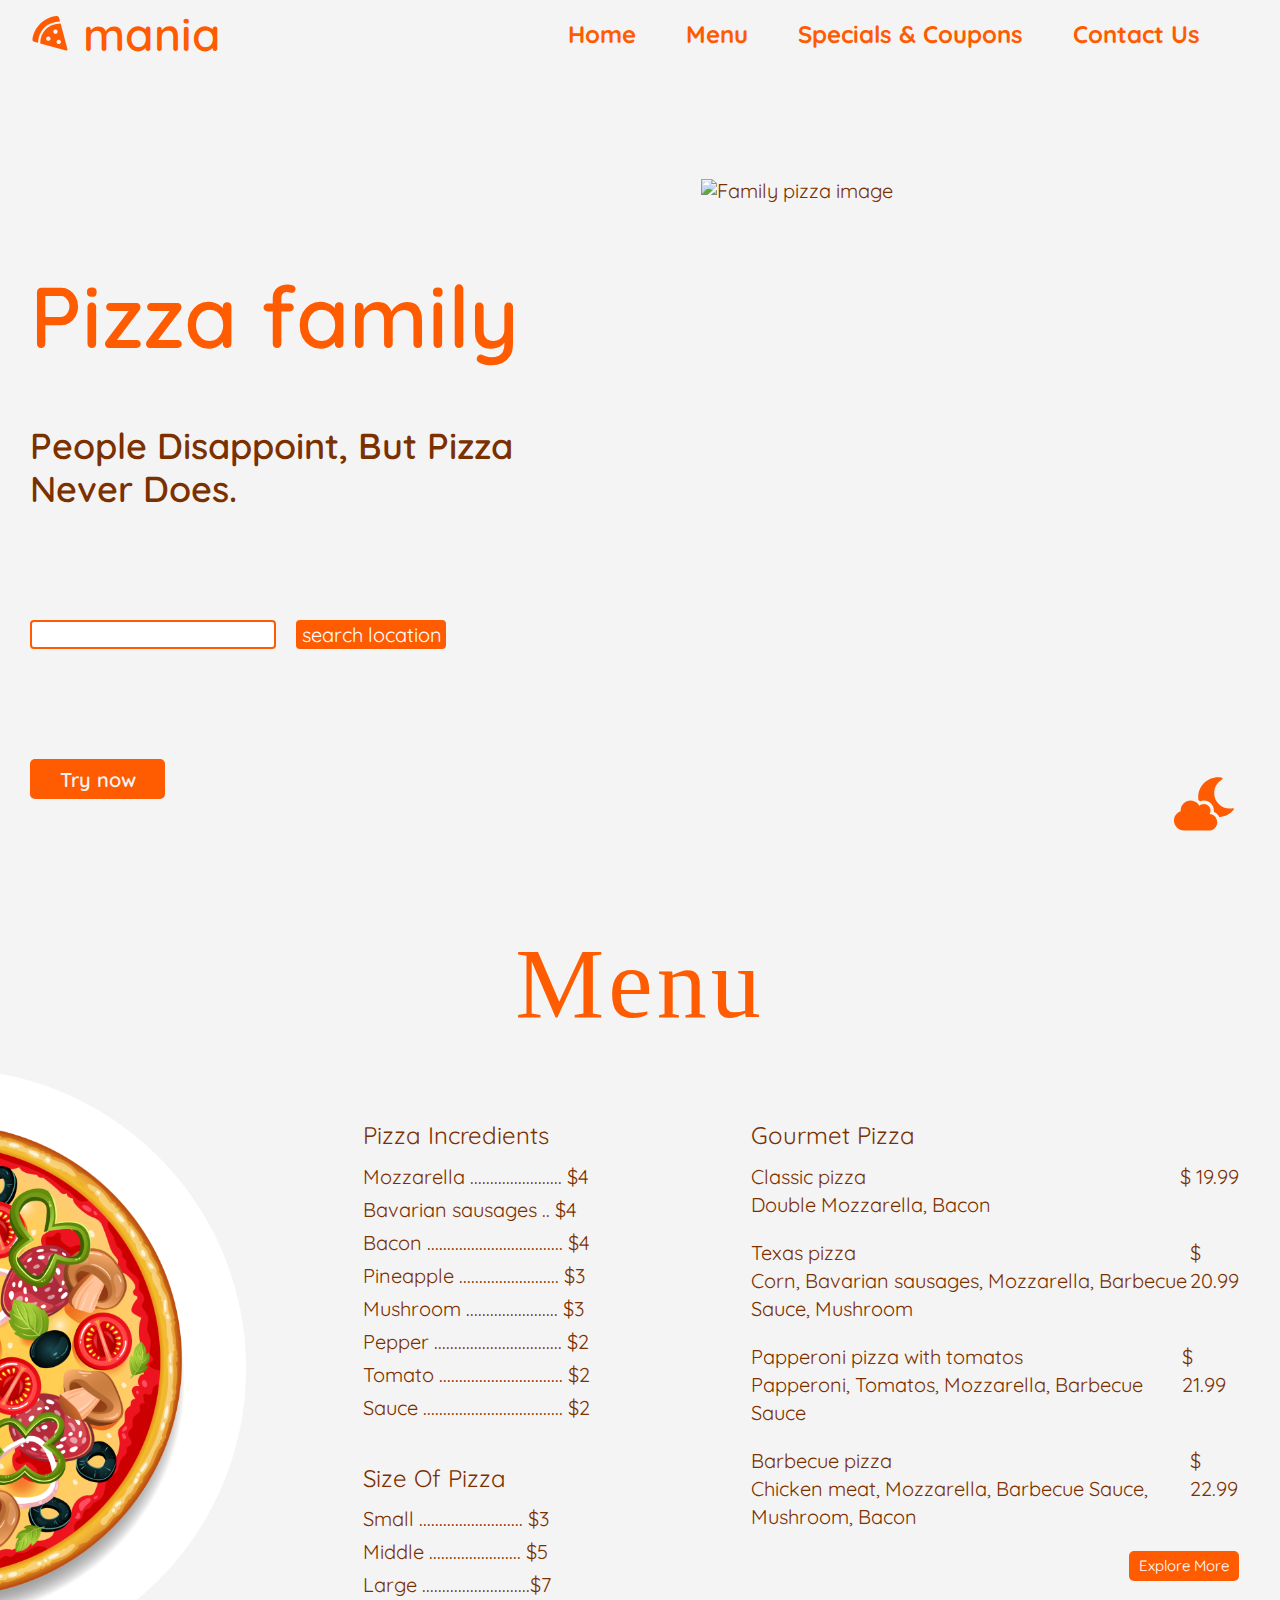
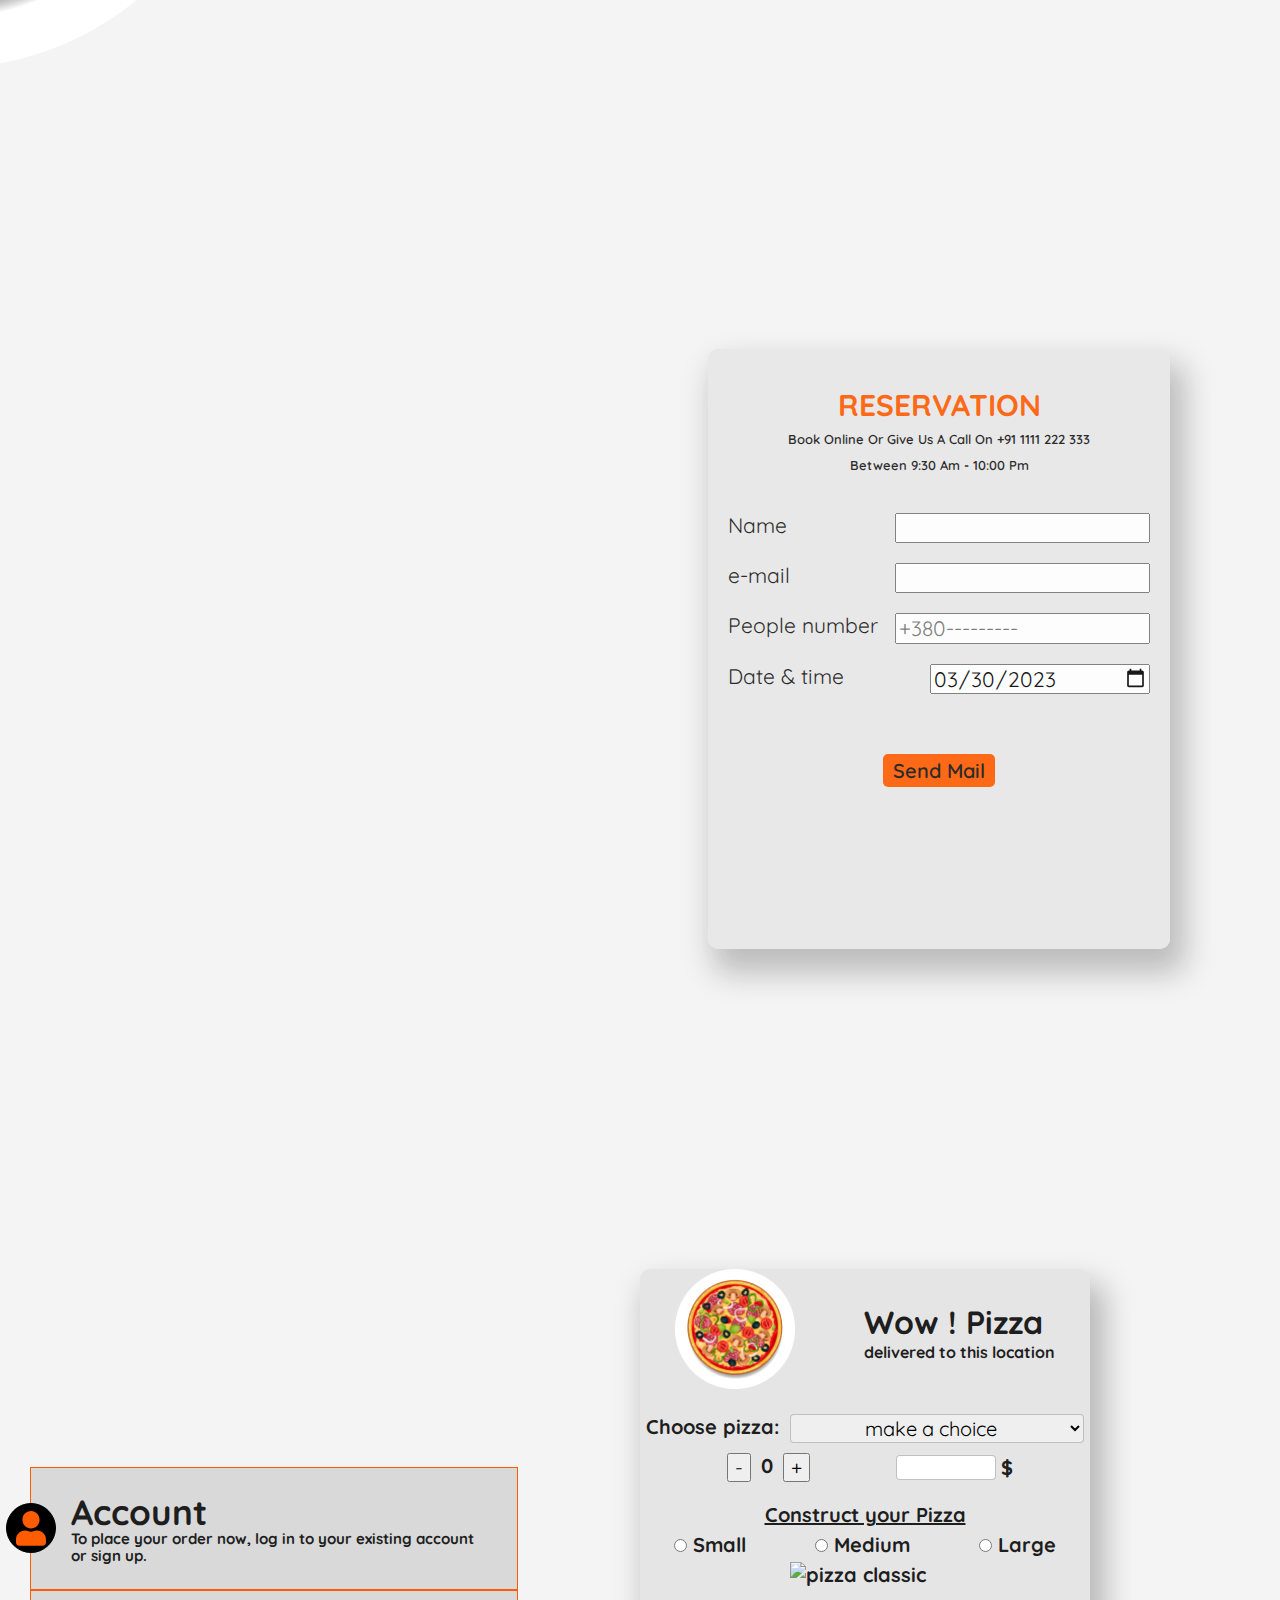
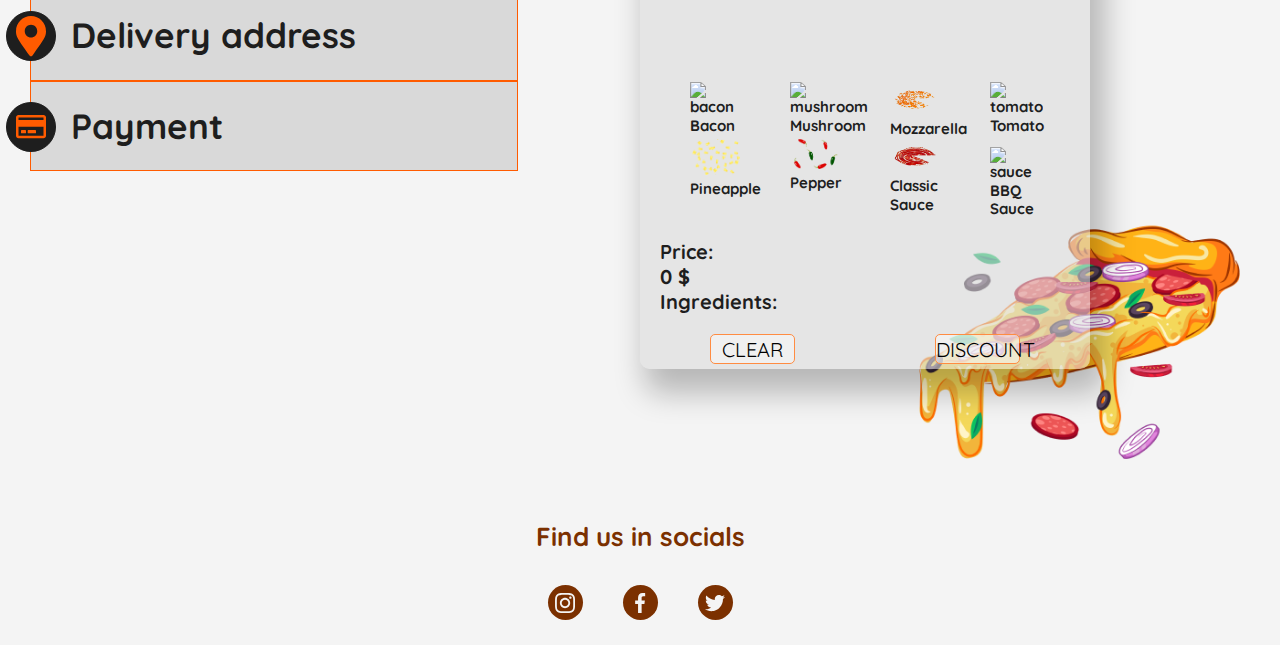
==== commit 32789ac5: "adaptive" ====
--- a/index.html
+++ b/index.html
@@ -60,10 +60,12 @@
         <!-- Main-page -->
         <section class="main-content" id="main">
           <div class="main-content__left-part">
-            <h1 class="main-content__heading heading-color">Pizza family</h1>
-            <p class="main-content__text">
-              people disappoint, but pizza never does.
-            </p>
+            <div>
+              <h1 class="main-content__heading heading-color">Pizza family</h1>
+              <p class="main-content__text">
+                people disappoint, but pizza never does.
+              </p>
+            </div>
             <div class="main-content__location location">
               <input type="text" class="location__input" />
               <input
@@ -127,7 +129,8 @@
               </div>
             </div>
             <div class="menu__pizza-type pizza-type">
-              <h2 class="menu__heading">Gourmet Pizza</h2>
+              <div>
+                <h2 class="menu__heading">Gourmet Pizza</h2>
               <div class="pizza-type__block">
                 <div>
                   <h3>Classic pizza</h3>
@@ -171,44 +174,46 @@
                   <span>$ 22.99</span>
                 </div>
               </div>
-              <button class="pizza-type__button btn" onclick="return false;"
-                >Explore more</button>
+              <button class="pizza-type__button btn" onclick="return false;">Explore more</button>
+            </div>
             </div>
           </div>
         </section>
         <!-- Contact us -->
         <section class="contacts" id="contact">
-          <form class="contacts__form" action="">
-            <div class="contacts__form-header">
-              <h2 class="contacts__heading">Reservation</h2>
-              <p class="contacts__info">
-                Book online or give us a call on +91 1111 222 333
-              </p>
-              <p class="contacts__info">Between 9:30 am - 10:00 pm</p>
-            </div>
-            <div class="contacts__input">
-              <label for="text">Name</label>
-              <input class="contact__name" type="text" />
-              <span class="error hide">"mistake in a name"</span>
-            </div>
-            <div class="contacts__input">
-              <label for="email">e-mail</label>
-              <input class="contact__email" type="email" />
-              <span class="error hide">"enter valid email!"</span>
-            </div>
-            <div class="contacts__input">
-              <label for="tel">People number</label>
-              <input class="contact__phone" type="tel" placeholder="+380---------"/>
-              <span class="error hide">enter valid phone number!</span>
-            </div>
-            <div class="contacts__input">
-              <label for="date">Date & time</label>
-              <input class="form__date" type="date" value="2023-03-30" />
-            </div>
-            <div>
-              <input class="contacts__btn" type="submit" value="Send mail" />
-            </div>
-          </form>
+          <div class="contacts__form-wrapper">
+            <form class="contacts__form" action="">
+              <div class="contacts__form-header">
+                <h2 class="contacts__heading">Reservation</h2>
+                <p class="contacts__info">
+                  Book online or give us a call on +91 1111 222 333
+                </p>
+                <p class="contacts__info">Between 9:30 am - 10:00 pm</p>
+              </div>
+              <div class="contacts__input">
+                <label for="text">Name</label>
+                <input class="contact__name" type="text" />
+                <span class="error hide">"mistake in a name"</span>
+              </div>
+              <div class="contacts__input">
+                <label for="email">e-mail</label>
+                <input class="contact__email" type="email" />
+                <span class="error hide">"enter valid email!"</span>
+              </div>
+              <div class="contacts__input">
+                <label for="tel">People number</label>
+                <input class="contact__phone" type="tel" placeholder="+380---------" />
+                <span class="error hide">enter valid phone number!</span>
+              </div>
+              <div class="contacts__input">
+                <label for="date">Date & time</label>
+                <input class="form__date" type="date" value="2023-03-30" />
+              </div>
+              <div>
+                <input class="contacts__btn" type="submit" value="Send mail" />
+              </div>
+            </form>
+          </div>
         </section>
         <!-- Order section -->
         <section class="order">
@@ -223,7 +228,7 @@
             </div>
             <div class="order__content hide">
               <div class="registration">
-                <h2 class="registration-text">Have an account ?</span>
+                <span class="registration-text">Have an account ?</span>
                 <a class="registration-link" href="">Log in</a>
               </div>
               <div class="registration">
@@ -235,21 +240,21 @@
               <h2>Delivery address</h2>
               <button class="accordion-item__btn"></button>
             </div>
-            <div class="order__content hide">
-              Lorem, ipsum dolor sit amet consectetur adipisicing elit.
-              Perspiciatis illo, asperiores molestias nemo dolor similique
-              excepturi. Esse natus accusamus cumque sed voluptas? Unde hic,
-              omnis tempore facilis voluptatum reiciendis tenetur.
+            <div class="order__content address hide">
+              <p>18800 Ventura Blvd, Tarzana, CA 91356, USA</p>
+              <p>Garden Walk, 321 W Katella Ave, Anaheim, CA 92802, USA</p>
             </div>
             <div class="order__payment accordion-item">
               <h2>Payment</h2>
               <button class="accordion-item__btn"></button>
             </div>
-            <div class="order__content hide">
-              Lorem, ipsum dolor sit amet consectetur adipisicing elit.
-              Perspiciatis illo, asperiores molestias nemo dolor similique
-              excepturi. Esse natus accusamus cumque sed voluptas? Unde hic,
-              omnis tempore facilis voluptatum reiciendis tenetur.
+            <div class="order__content payment hide">
+             <div class="payment-type"> 
+              <a href=""><img src="./img/card.png" alt=""></a>
+             </div>
+              <div class="payment-type">
+                <a href=""><img src="./img/visa.png" alt=""></a>
+              </div>
             </div>
           </div>
           <div class="order__form form">
--- a/styles/style.css
+++ b/styles/style.css
@@ -91,6 +91,7 @@
     --menu-text-color:#7B3000;
     --standard-color:#151515;
     --base-color:#F4F4F4;
+    font-size: 20px;
 }
 body{
     font-family: "Quicksand",sans-serif;
@@ -122,8 +123,11 @@
     margin-bottom: 30px;
     color: var(--orange-color);
 }
+.header__logo{
+    width: 20%;
+}
 .header__logo-link{
-    font-size: 45px;
+    font-size: 2.3em;
     font-weight: 600;
     line-height: 1.5;
 }
@@ -132,17 +136,17 @@
     height: 35px;
 }
 .header__nav{
-    flex-basis: 50%;
+    flex-basis: 60%;
     flex-shrink: 2;
 
-    margin-top: 20px;
+    margin-top: 1em;
 }
 .nav{
     display: flex;
     justify-content: space-evenly;
 
     font-weight: 700;
-    font-size: 22px;
+    font-size: 1.2em;
 
 }
 .main-content{
@@ -151,20 +155,20 @@
     justify-content: space-between;
 }
 .main-content__left-part{
-    flex-basis: 40%;
+    flex-basis: 45%;
     display: flex;
     flex-direction: column;
     justify-content: space-evenly;
 }
 .main-content__heading{
     font-weight: 600;
-    font-size: 86px;
-    line-height: 120px;
+    font-size: 4.3em;
+    line-height: 2.5;
     color: var(--orange-color);
 }
 .main-content__text{
     font-weight: 600;
-    font-size: 36px;
+    font-size: 1.8em;
 
     text-transform: capitalize;
     color: var(--menu-text-color);
@@ -183,13 +187,13 @@
     background-color: var(--orange-color);
     color: #fff;
     border: none;
-    margin-left: 20px;
+    margin-left: 1em;
 }
 .button-try{
     width: 135px;
     height: 40px;
     font-weight: 600;
-    font-size: 20px;
+    font-size: 1em;
     background-color: var(--orange-color);
     color: var(--base-color);
     border: none;
@@ -201,17 +205,16 @@
     flex-basis: 45%;
 }
 .main-content__img-wrapper{
-    margin-top: 80px;
-    max-width: 500px;
+    margin-top: 4em;
+    max-width: 550px;
 }
 .main-content__img{
-    filter: drop-shadow(0px 4px 4px rgba(0, 0, 0, 0.25));
     width: 100%;
 }
 .button-mode{
     position: absolute;
-    bottom: 100px;
-    right: 100px;
+    bottom: 70px;
+    right: 10px;
     background-color: var(--base-color);
     border: none;
 }
@@ -223,20 +226,19 @@
 /* Menu styles */
 .menu-page{
     height: 100vh;
-    position: relative;
-    margin-bottom: 60px;
+    margin-bottom: 3em;
 }
 .menu-page__title{
     display: flex;
     justify-content: center;
     align-items: center;
 
-    margin-bottom: 60px;
+    margin-bottom: 3em;
 }
 .menu-page__heading{
     font-family: cursive;
     font-weight: 400;
-    font-size: 102px;
+    font-size: 5em;
     line-height: 1.5;
     display: flex;
     letter-spacing: 0.04em;
@@ -244,7 +246,7 @@
 }
 .menu-page__content{
     font-family: "Quicksand", sans-serif;
-    font-size: 18px;
+    font-size: 1em;
     line-height: 1.4;
 
     display: flex;
@@ -264,12 +266,18 @@
     font-size: 24px;
     margin-bottom: 10px;
 }
+.menu__slice{
+    width: 30%;
+}
+.menu__pizza-type{
+    width: 40%;
+}
 .menu__slice-select:last-child{
    margin-top: 40px;
 }
 .menu__slice li{
     margin-top: 5px;}
-.pizza-type{
+.pizza-type > div{
     position: relative;
 }
 .pizza-type__block{
@@ -292,8 +300,8 @@
     text-transform: capitalize;
 
     position: absolute;
-    bottom: 250px;
-    right: 100px;
+    bottom: -50px;
+    right: 0;
 }
 
 /* Contact us */
@@ -311,15 +319,17 @@
     background-position: left, top, bottom center, bottom right;
     background-size: 440px, 400px, 400px, 300px;
 }
+.contacts__form-wrapper{
+    padding: 80px 80px 0 0;
+}
 .contacts__form{
     max-width: 500px;
-    height: 550px;
+    height: 600px;
     background: rgba(217, 217, 217, 0.5);
     box-shadow: 10px 19px 30px 5px rgba(0, 0, 0, 0.25);
     opacity: 0.9;
 
     border-radius: 10px;
-    margin:  80px 80px 0 0;
     padding-bottom: 100px;
 }
 .form__date{
@@ -375,7 +385,7 @@
 .order {
     height: 100vh;
     display: flex;
-    justify-content: space-around;
+    justify-content: space-between;
     align-items: center;
 
     background-image: url(/img/Pizza-slice.png);
@@ -384,8 +394,8 @@
     background-size: 350px;
 }
 .order__accordion {
-    flex-basis: 500px;
-    margin: 20px 0;
+    width: 40%;
+    mask-repeat: 5em;
 }
 
 .accordion-item {
@@ -470,6 +480,7 @@
     border: 1px solid #fff;
     background-color: #fff;
 }
+
 .order__payment::before{
     content:"";
     position: absolute;
@@ -494,17 +505,26 @@
 }
 .order__content {
     display: flex;
-    justify-content: center;
-    width: 100%;
-    margin: auto;
+    justify-content: space-evenly;
+    align-items: center;
     height: 100px;
     overflow: hidden;
     border-right: 1px solid var(--orange-color);
     border-left: 1px solid var(--orange-color);
+    font-size: 16px;
 }
 .order__content:last-of-type{
     border-bottom:1px solid var(--orange-color);
 }
+.address > p {
+    display: inline-block;
+    padding: 0 15px;
+}
+.payment-type{
+    width: 100px;
+}
+
+
 .registration{
     display: inline-block;
     width: 150px;
@@ -522,7 +542,7 @@
 }
 /* Order form */
 .order__form{
-    flex-basis: 500px;
+    width: 50%;
     font-weight: 700;
     line-height: 1.25;
     color: #1E1E1E;
@@ -622,7 +642,7 @@
     margin-left: calc(100% / 3);
     margin-bottom: 20px;
 }
-.pizza-constuctor__thumb >img {
+.pizza-constuctor__thumb > img {
     display: inline-block;
     position: absolute;
     left: 0;
@@ -790,3 +810,8 @@
     background-color: var(--orange-color)!important;
 }
 
+/* adaptive */
+@media screen and (min-width: 320px) and (max-width: 700px) {
+
+    
+}
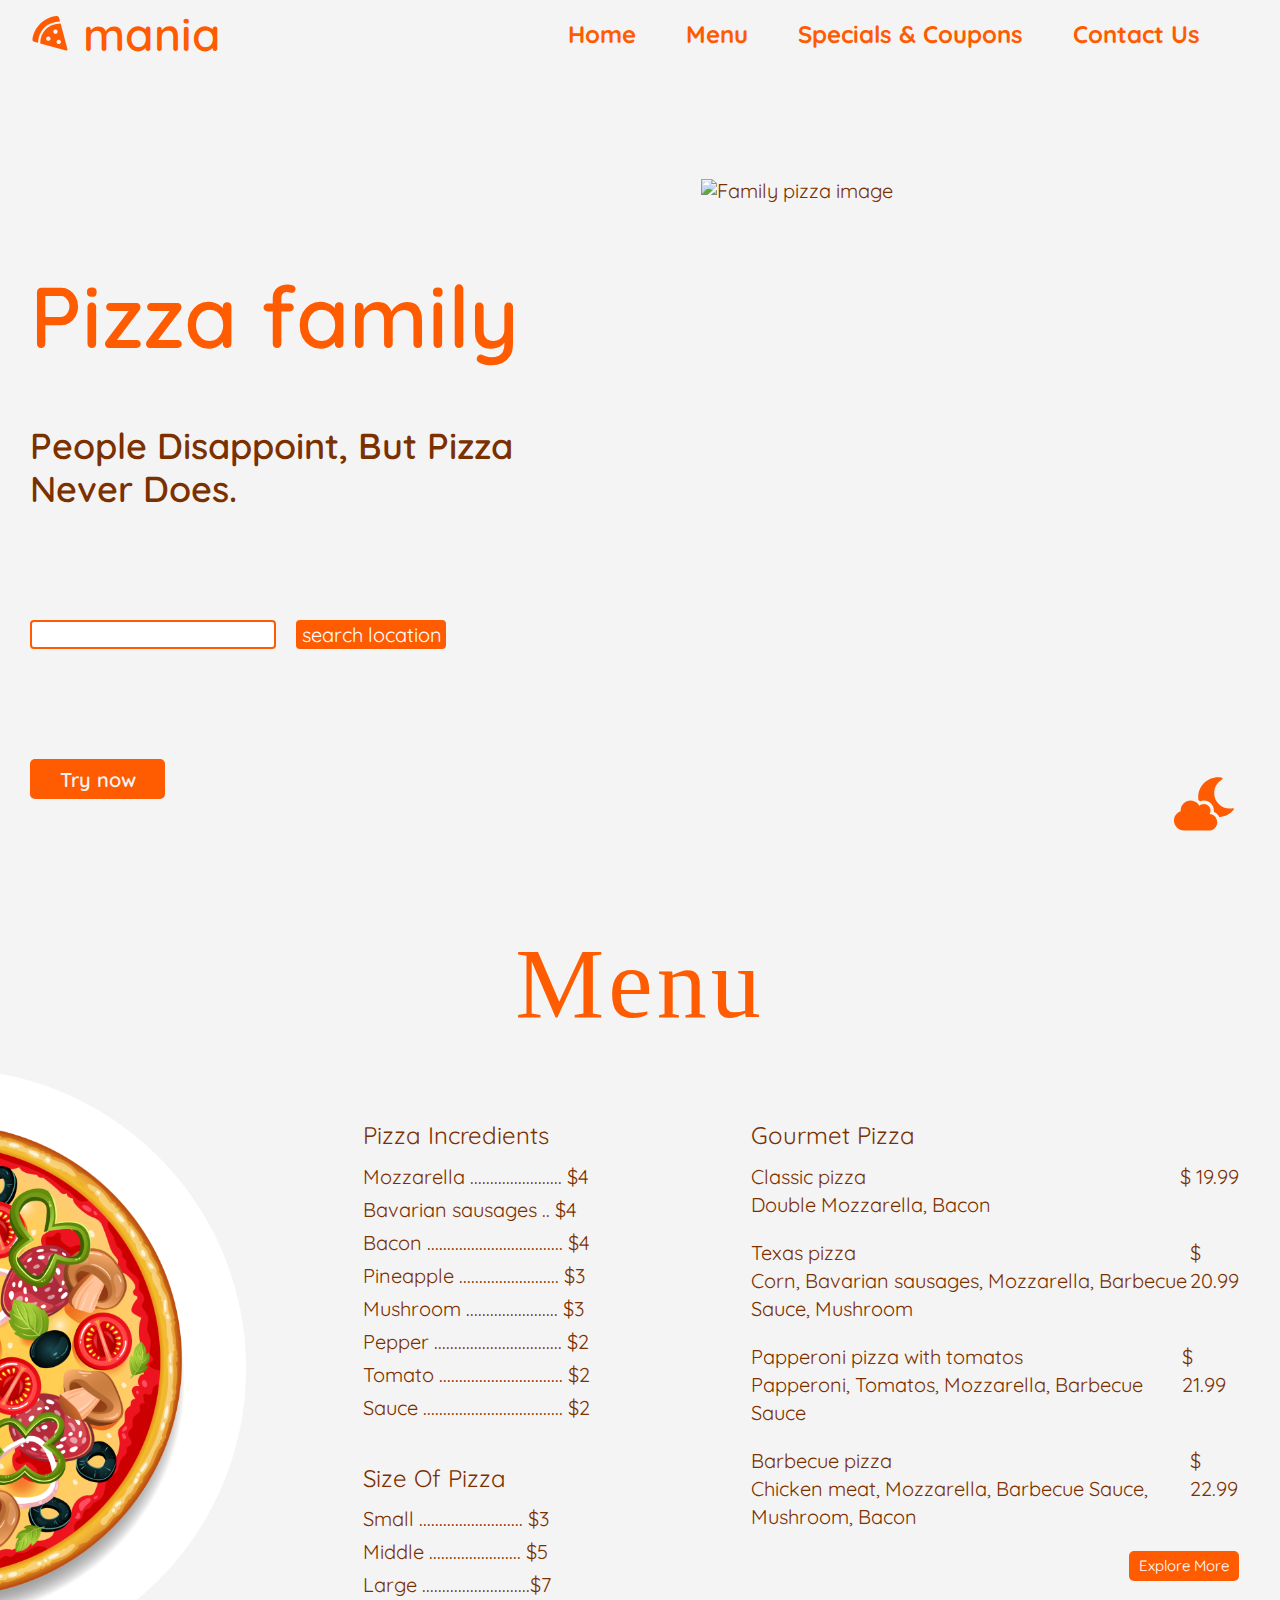
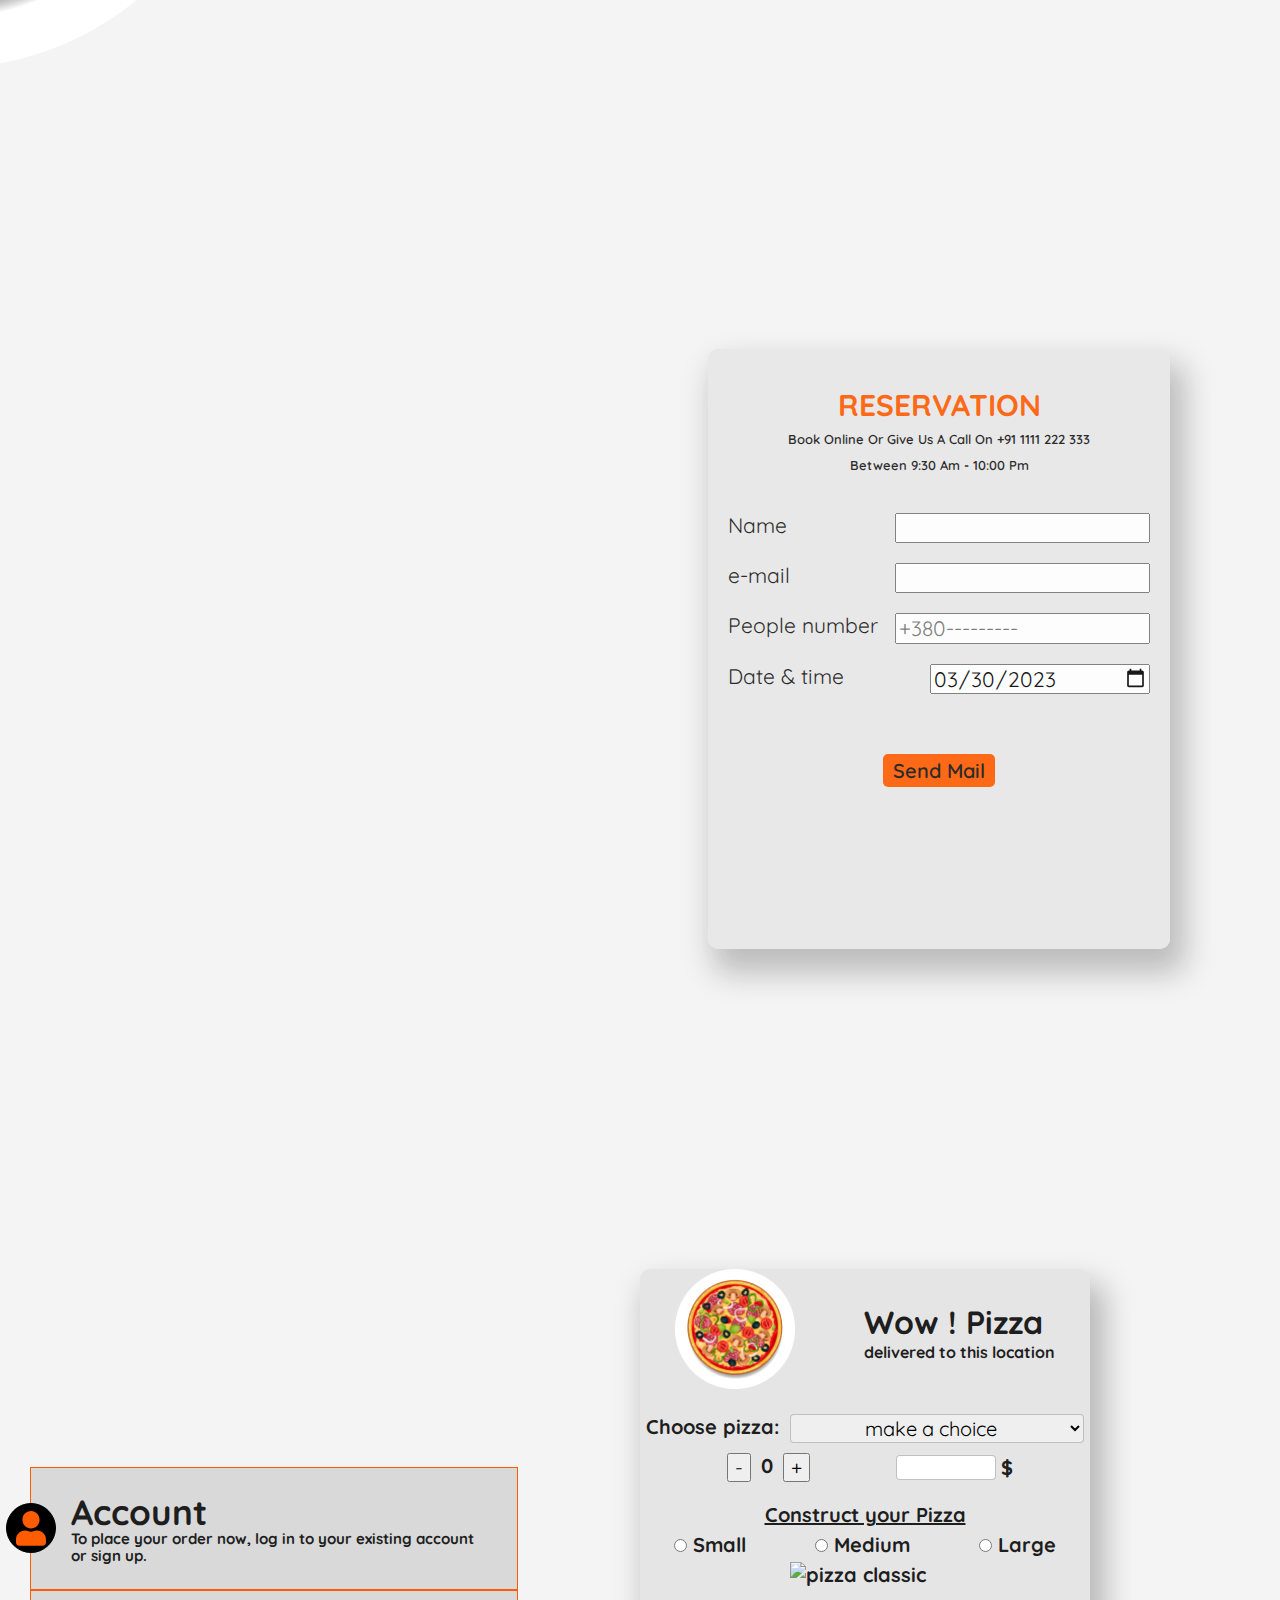
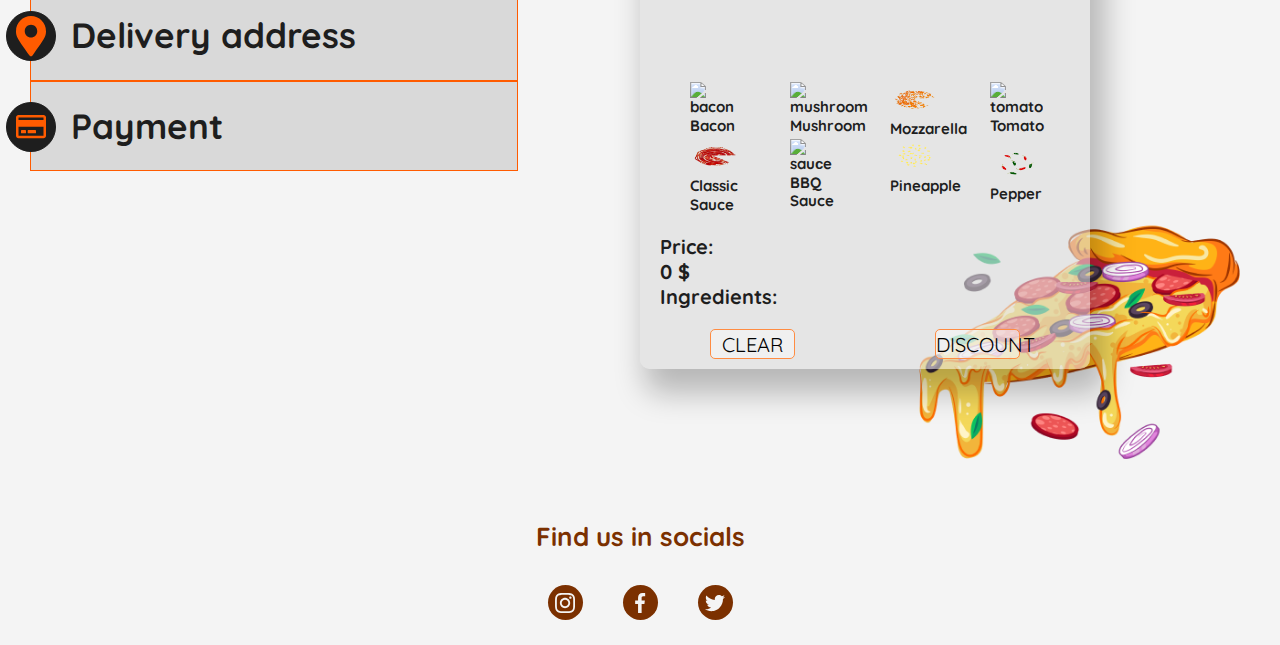
==== commit 2471d633: "edit png" ====
--- a/index.html
+++ b/index.html
@@ -20,7 +20,7 @@
       href="https://cdn.jsdelivr.net/npm/sweetalert2@11.7.3/dist/sweetalert2.min.css"
       rel="stylesheet"
     />
-    <link rel="stylesheet" href="/styles/style.css" />
+    <link rel="stylesheet" href="./styles/style.css" />
     <script src="https://cdn.jsdelivr.net/npm/sweetalert2@11.7.3/dist/sweetalert2.all.min.js"></script>
     <title>Pizza service</title>
   </head>
@@ -193,12 +193,12 @@
               <div class="contacts__input">
                 <label for="text">Name</label>
                 <input class="contact__name" type="text" />
-                <span class="error hide">"mistake in a name"</span>
+                <span class="error hide">enter valid name!</span>
               </div>
               <div class="contacts__input">
                 <label for="email">e-mail</label>
                 <input class="contact__email" type="email" />
-                <span class="error hide">"enter valid email!"</span>
+                <span class="error hide">enter valid email!</span>
               </div>
               <div class="contacts__input">
                 <label for="tel">People number</label>
@@ -217,6 +217,7 @@
         </section>
         <!-- Order section -->
         <section class="order">
+          <!-- Accordion-->
           <div class="order__accordion">
             <div class="order__account accordion-item">
               <h2>Account</h2>
@@ -257,6 +258,7 @@
               </div>
             </div>
           </div>
+          <!-- Form to order pizza & construct -->
           <div class="order__form form">
             <div class="form__block">
               <div class="form__header">
@@ -334,6 +336,15 @@
                         <img draggable = "true" class="drag_drop" id="tomato" data-key="ingridient"  src="./pizza_img/tomatos.png" alt="tomato">
                         <span>Tomato</span>
                       </div>
+                      
+                      <div class="ingridient">
+                        <img draggable = "true" class="drag_drop" id="ketchup" data-key="ingridient" src="./pizza_img/sous_classic.png" alt="ketchup">
+                        <span>Classic Sauce</span>
+                      </div>
+                      <div class="ingridient">
+                        <img draggable = "true" class="drag_drop" id="sauсe" data-key="ingridient"  src="./pizza_img/sous.png" alt="sauсe">
+                        <span>BBQ Sauce</span>
+                      </div>
                       <div class="ingridient">
                         <img draggable = "true" class="drag_drop" id="pineapple" data-key="ingridient" src="./pizza_img/pineapples.png" alt="pineapple">
                         <span>Pineapple</span>
@@ -341,14 +352,6 @@
                       <div class="ingridient">
                         <img draggable = "true" class="drag_drop" id="pepper" data-key="ingridient" src="./pizza_img/peppers.png" alt="pepper">
                         <span>Pepper</span>
-                      </div>
-                      <div class="ingridient">
-                        <img draggable = "true" class="drag_drop" id="ketchup" data-key="ingridient" src="./pizza_img/sous_classic.png" alt="ketchup   ">
-                        <span>Classic Sauce</span>
-                      </div>
-                      <div class="ingridient">
-                        <img draggable = "true" class="drag_drop" id="sauсe" data-key="ingridient"  src="./pizza_img/sous.png" alt="sauсe">
-                        <span>BBQ Sauce</span>
                       </div>
                   
                     </div>
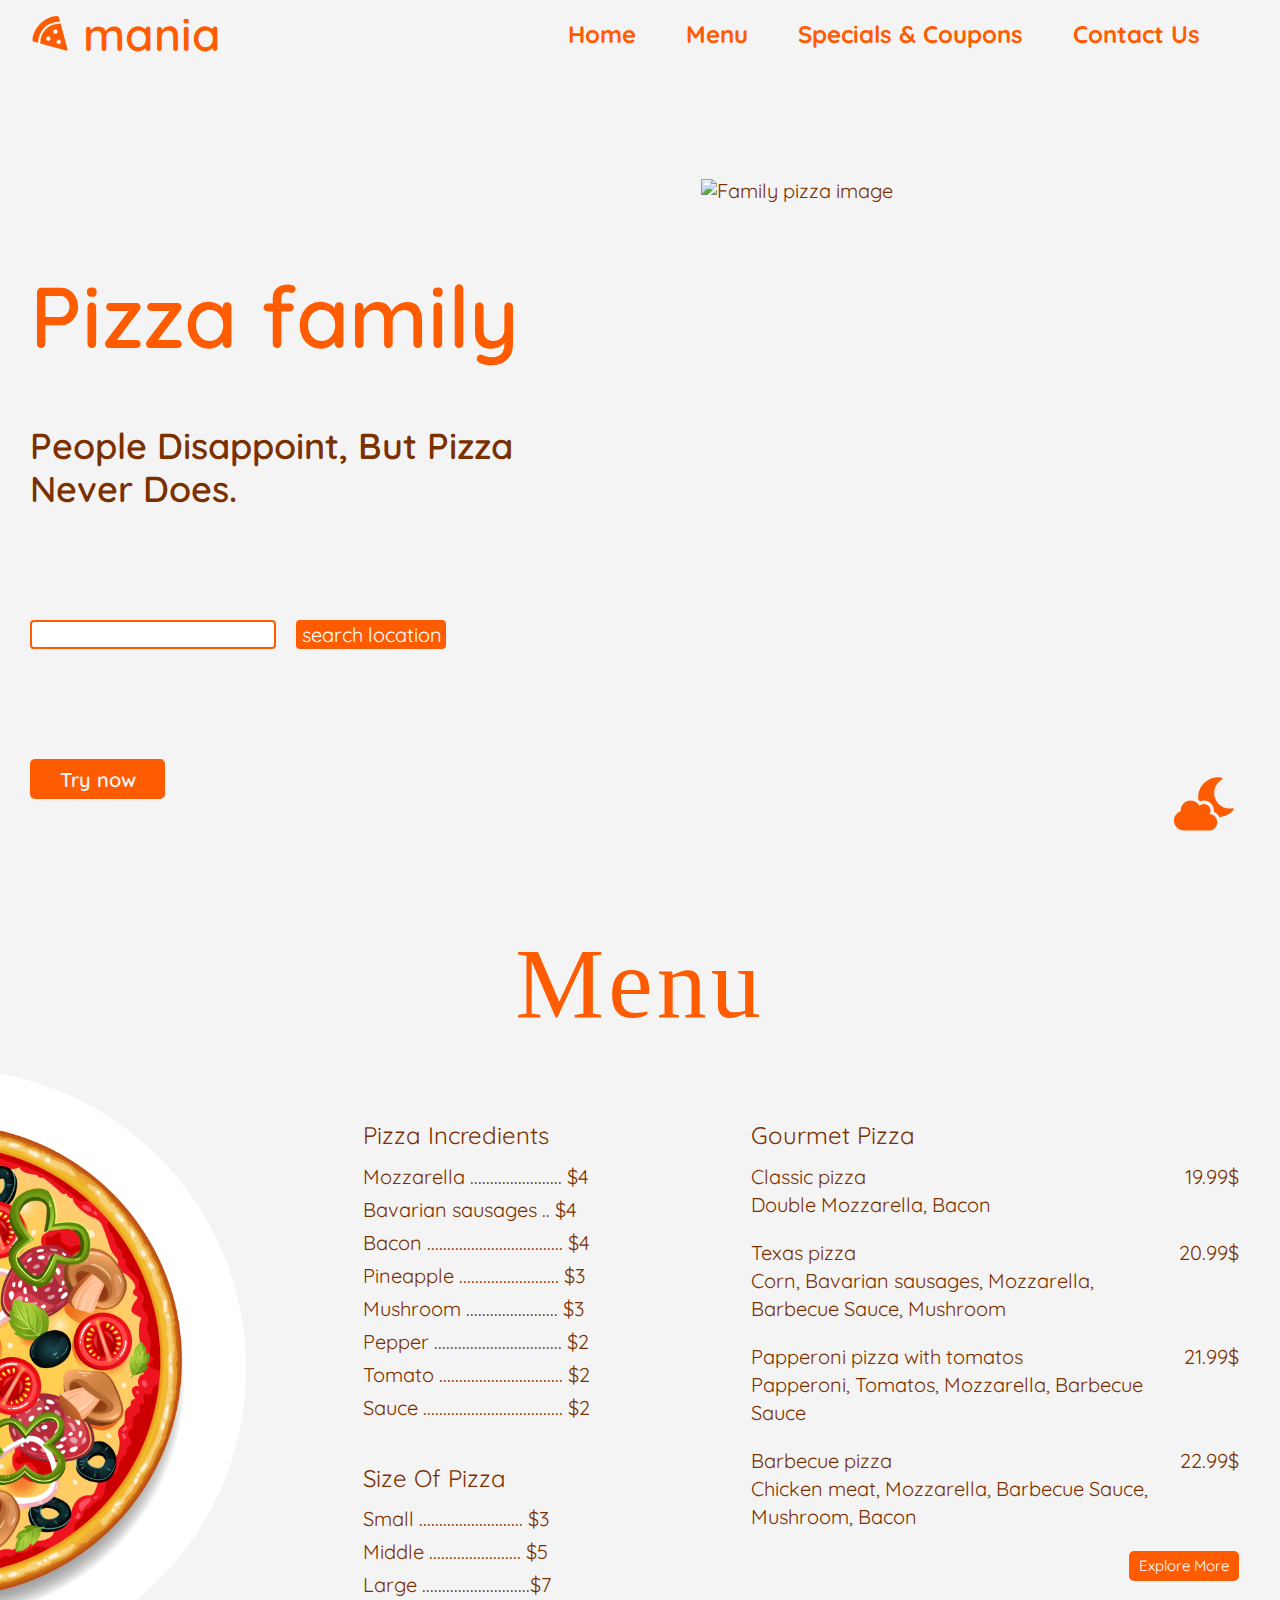
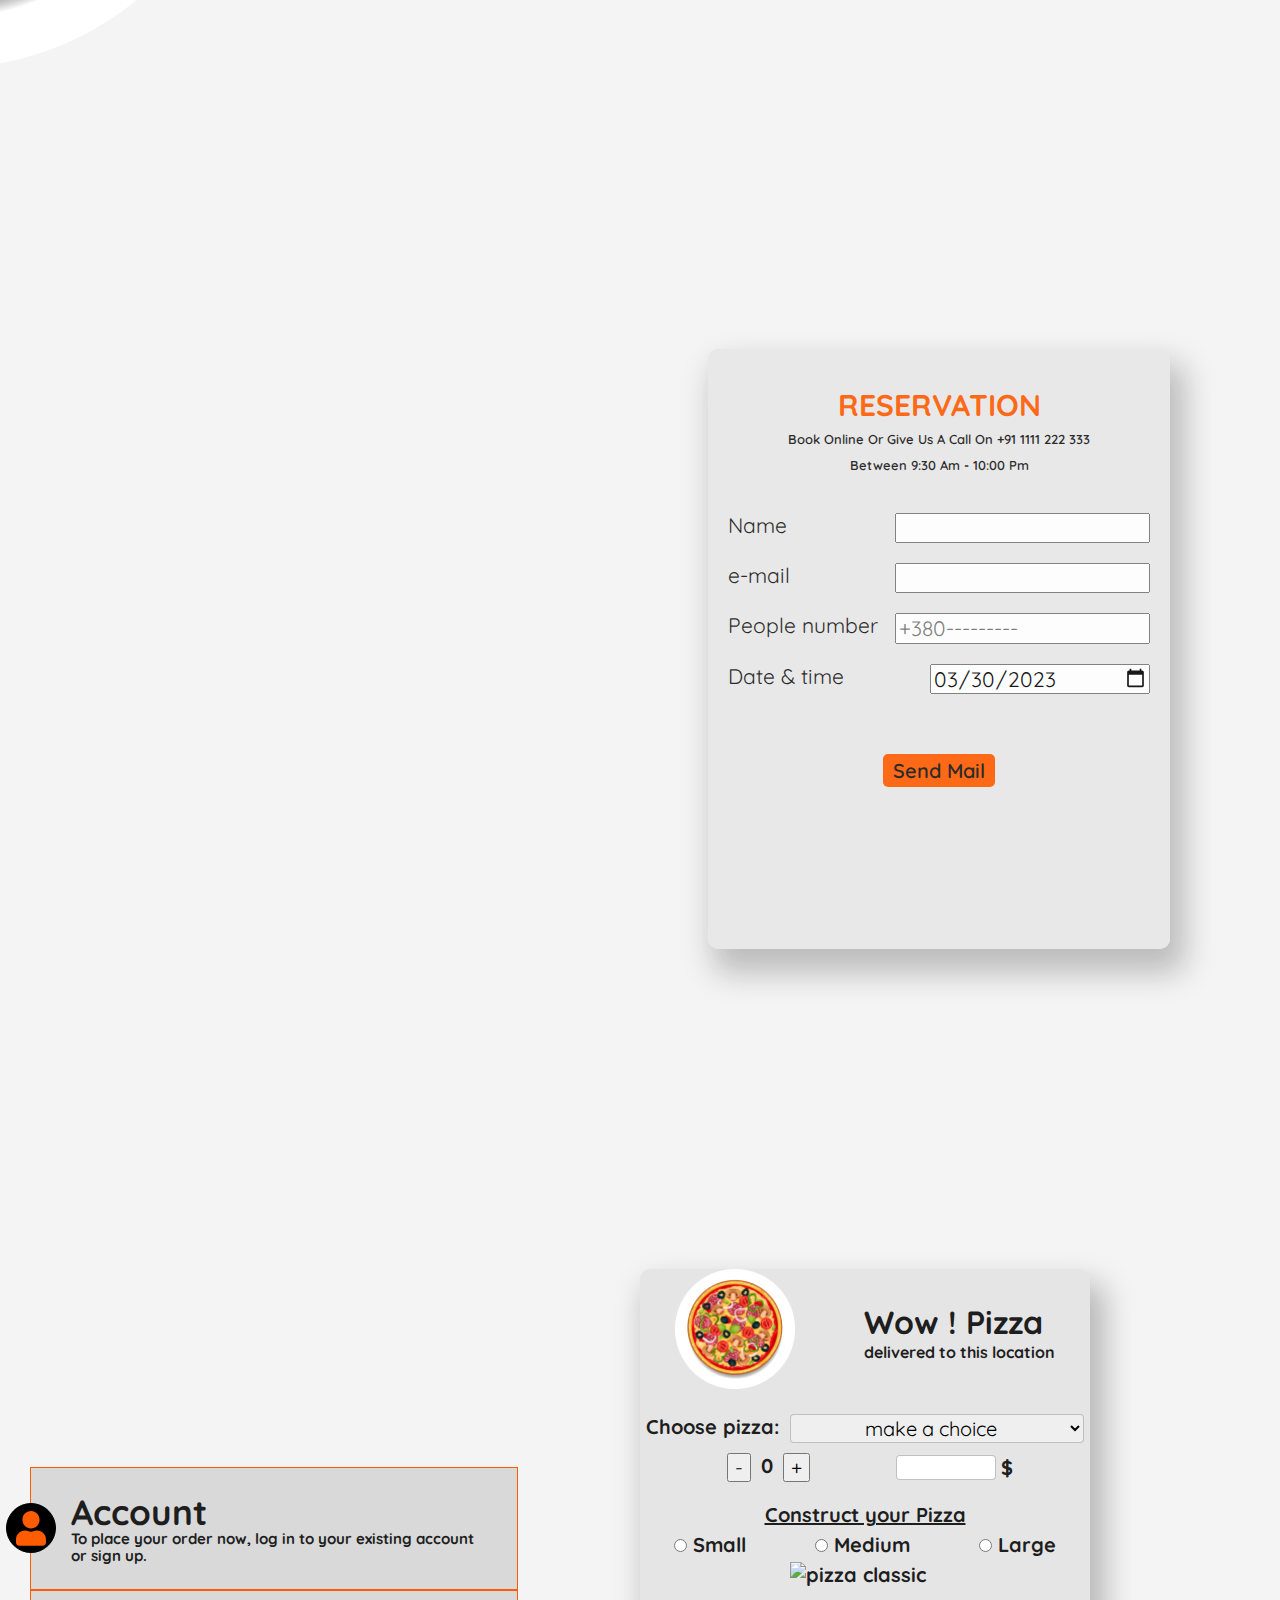
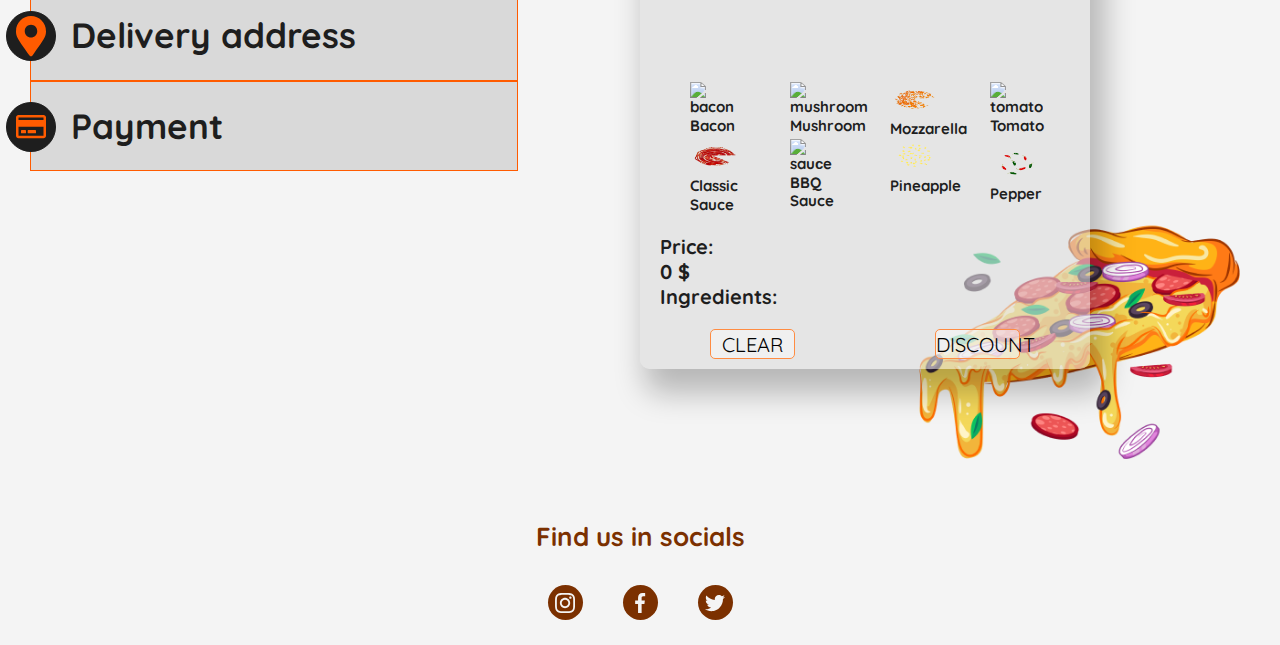
==== commit b2f87aa5: "Update index.html" ====
--- a/index.html
+++ b/index.html
@@ -137,7 +137,7 @@
                   <p class="pizza-type__text">Double Mozzarella, Bacon</p>
                 </div>
                 <div>
-                  <span>$ 19.99</span>
+                  <span>19.99$</span>
                 </div>
               </div>
               <div class="pizza-type__block">
@@ -149,7 +149,7 @@
                   </p>
                 </div>
                 <div>
-                  <span>$ 20.99</span>
+                  <span>20.99$</span>
                 </div>
               </div>
               <div class="pizza-type__block">
@@ -160,7 +160,7 @@
                   </p>
                 </div>
                 <div>
-                  <span>$ 21.99</span>
+                  <span>21.99$</span>
                 </div>
               </div>
               <div class="pizza-type__block">
@@ -171,7 +171,7 @@
                   </p>
                 </div>
                 <div class="">
-                  <span>$ 22.99</span>
+                  <span>22.99$</span>
                 </div>
               </div>
               <button class="pizza-type__button btn" onclick="return false;">Explore more</button>
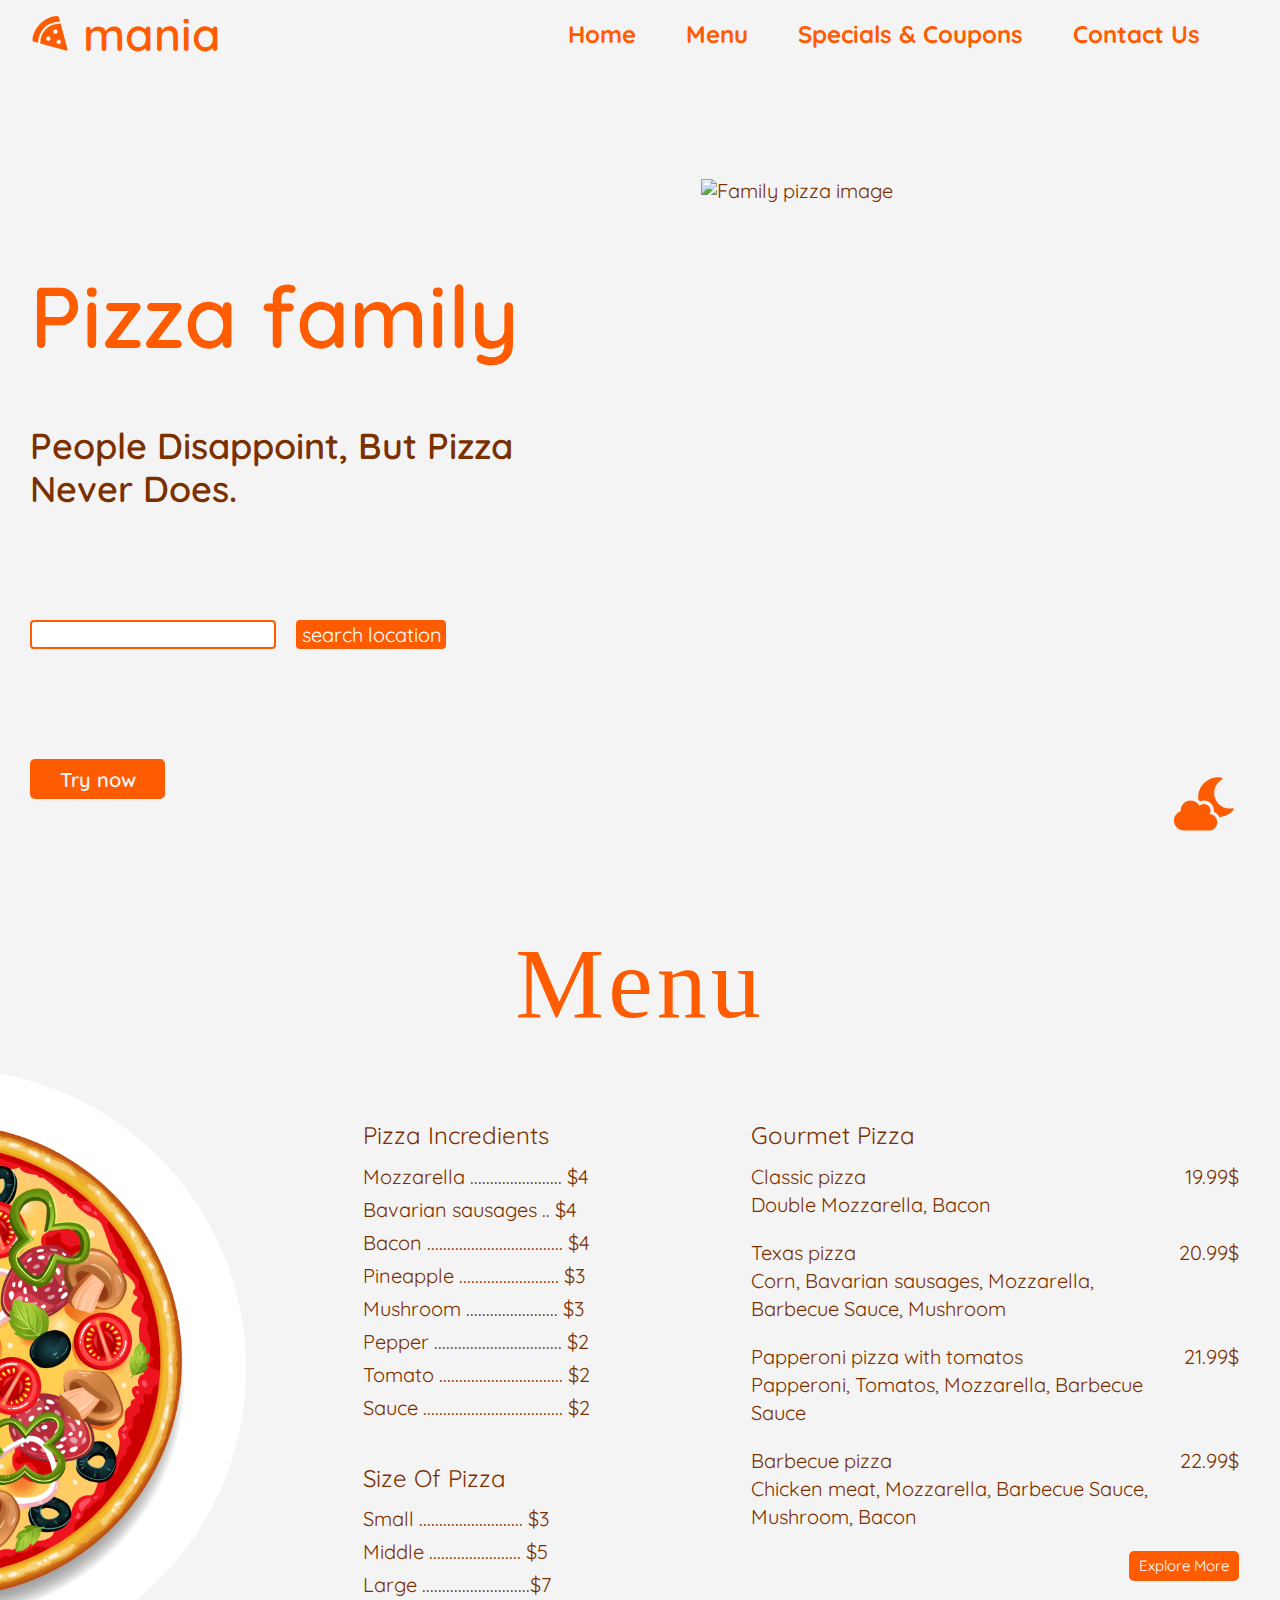
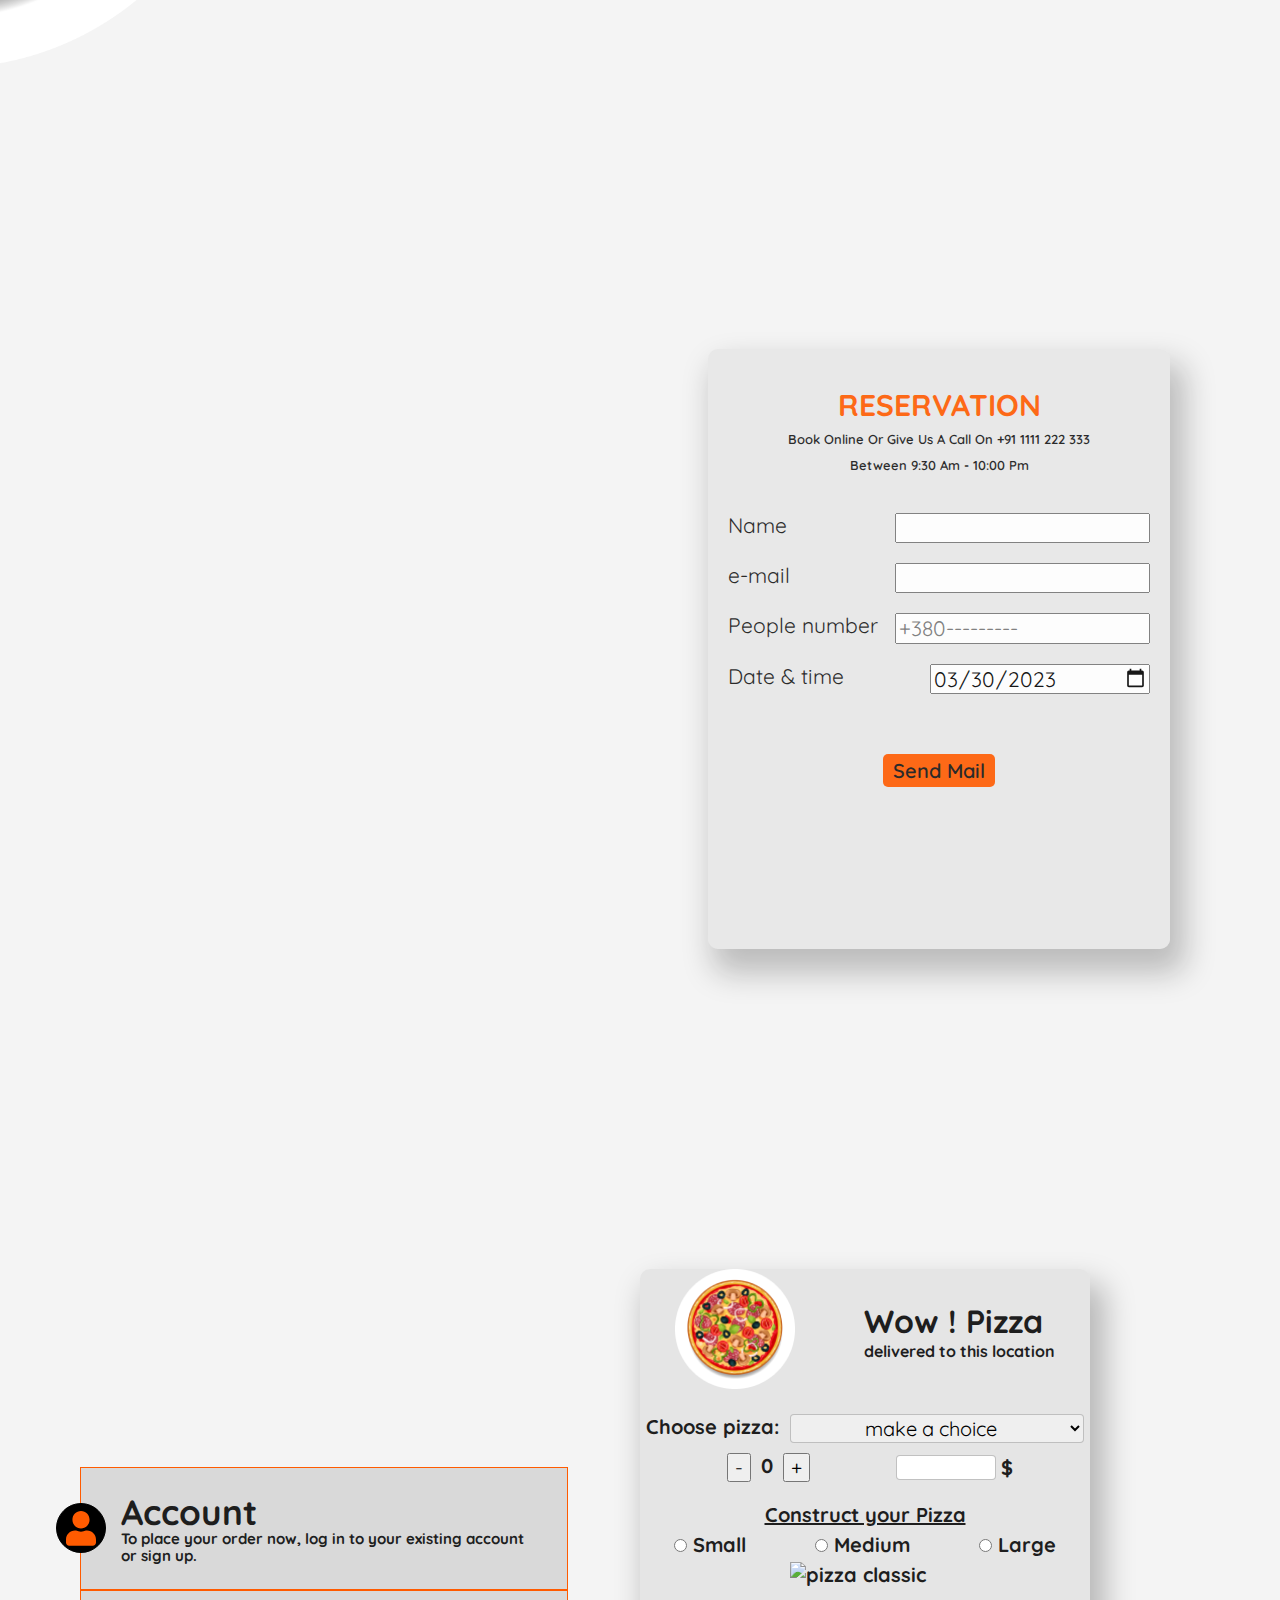
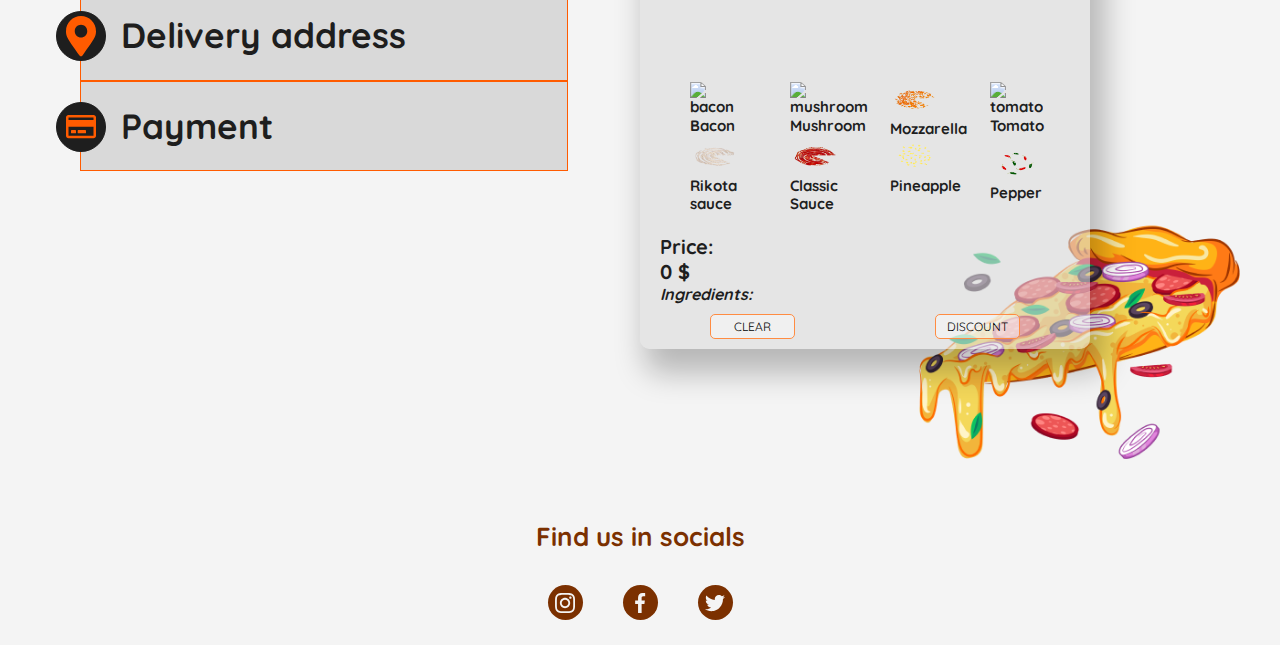
==== commit 9b6a6e98: "change sauce" ====
--- a/index.html
+++ b/index.html
@@ -336,14 +336,14 @@
                         <img draggable = "true" class="drag_drop" id="tomato" data-key="ingridient"  src="./pizza_img/tomatos.png" alt="tomato">
                         <span>Tomato</span>
                       </div>
-                      
+                      <div class="ingridient">
+                        <img draggable="true" class="drag_drop" id="rikota" data-key="ingridient" src="./pizza_img/rikota.png"
+                          alt="rikota">
+                        <span>Rikota sauce</span>
+                      </div>
                       <div class="ingridient">
                         <img draggable = "true" class="drag_drop" id="ketchup" data-key="ingridient" src="./pizza_img/sous_classic.png" alt="ketchup">
                         <span>Classic Sauce</span>
-                      </div>
-                      <div class="ingridient">
-                        <img draggable = "true" class="drag_drop" id="sauсe" data-key="ingridient"  src="./pizza_img/sous.png" alt="sauсe">
-                        <span>BBQ Sauce</span>
                       </div>
                       <div class="ingridient">
                         <img draggable = "true" class="drag_drop" id="pineapple" data-key="ingridient" src="./pizza_img/pineapples.png" alt="pineapple">
@@ -420,8 +420,8 @@
     </div>
   </body>
   <script src="./js/modal.js"></script>
+  <script src="./js/resevation.js"></script>
   <script src="./js/accordion.js"></script>
-  <script src="./js/resevation.js"></script>
   <script src="./js/select.js"></script>
   <script src="./js/pizza-constructor.js"></script>
    <script src="./js/nightmode.js"></script>
--- a/styles/style.css
+++ b/styles/style.css
@@ -395,7 +395,7 @@
 }
 .order__accordion {
     width: 40%;
-    mask-repeat: 5em;
+    margin-left: 50px;
 }
 
 .accordion-item {
@@ -523,8 +523,6 @@
 .payment-type{
     width: 100px;
 }
-
-
 .registration{
     display: inline-block;
     width: 150px;
@@ -548,7 +546,7 @@
     color: #1E1E1E;
 }
 .form__block{
-    height: 700px;
+    height: fit-content;
     max-width: 450px;
     background: rgba(217, 217, 217, 0.59);
     box-shadow: 10px 19px 30px 5px rgba(0, 0, 0, 0.25);
@@ -600,7 +598,7 @@
     display: flex;
     justify-content: center;
 }
-.value-button{
+.form__amount .value-button{
     display: inline-block;
     margin: 0 10px;
 }
@@ -678,22 +676,29 @@
     justify-content: space-evenly;
     align-items: flex-start;
     margin-left: 20px;
-}       
+}      
+.result__ingridient{
+    font-size: 0.8em;
+    font-style: italic;
+}
 .pizza-constructor__btns{
     display: flex;
     justify-content: space-around;
-    margin-top: 20px;
+    margin-top: 10px;
+    padding-bottom: 10px;
 }
 .pizza-constructor__btns > button{
   display: inline-block;
   width: 85px;
-  height: 30px;
+  height: 25px;
   text-align: center;
   background-color: rgb(251, 251, 251, .5);
   border-style: none;
   border: 1px solid var(--night-orange-color);
   border-radius: 5px;
   padding: 0;
+  font-size: 0.6em;
+  margin: 0 10px;
 }
 .pizza-constructor__btns>button:hover, .pizza-constructor__btns>button:focus{
     background-color: rgb(251, 251, 251, .1);
@@ -701,25 +706,10 @@
     font-weight: bold;
 }
 /* Modal window */
-.modal {
-    height: 250px;
-    width: 500px;
-    background: rgb(248, 244, 244, .5);
-    position: absolute;
-    top: 50px;
-    left: 500px;
-}
-.modal__img{
-    width: 100%;
-}
-.closeBtn {
-    position: absolute;
-    top: 10px;
-    right: 10px;
-    cursor: pointer;
-    font-size: 22px;
-    font-weight: bold;
-    color: red;
+.error{
+    font-style: italic;
+    text-decoration: underline;
+    text-transform: capitalize;
 }
 .hide{
 	display: none!important;
@@ -811,7 +801,77 @@
 }
 
 /* adaptive */
-@media screen and (min-width: 320px) and (max-width: 700px) {
-
-    
-}
+@media screen and (min-width: 700px) and (max-width: 1023px) {
+    .header__logo {
+            width: 30%;
+    }
+    .nav__item:nth-child(3){
+        display: inline-block;
+        width: 100px;
+        height: 30px;
+        white-space: nowrap;
+        overflow: hidden;
+    }
+    .menu__thumb{
+        display: none;
+    }
+    #main, #menu, #contact, .order {
+        height: 100%;
+    }
+    .main-content{
+        margin-bottom: 50px;
+    }
+    .main-content__left-part div:first-of-type{
+        margin-bottom: 10px;
+    }
+    .main-content__heading{
+        font-size: 2.5em;
+    }
+    .main-content__text{
+        font-size: 1.5em;
+    }
+    .main-content__location{
+        flex-direction: column;
+    }
+    .location__btn{
+        width: 100%;
+        margin: 10px 0 10px 0;
+        border:inherit;
+    }
+    .button-mode{
+        position: relative;
+        top: 0;
+        right: 0;
+    }
+    .menu-page__heading{
+        font-size: 4em;
+        line-height: 1.3;
+    }
+    .contacts{
+        justify-content: center;
+        margin-bottom: 50px;
+    }
+    .contacts__form-wrapper{
+        padding: 0;
+    }
+    .contacts__form{
+        height: 540px;
+        padding: 0;
+    }
+    .order{
+        flex-direction: column;
+    }
+    .order__accordion{
+        width: 80%;
+        margin: 0 0 50px 0;
+    }
+    .order__form{
+        display: flex;
+        justify-content: center;
+        width: 100%;
+    }
+    .select-pizza{
+        font-size: 0.7em;
+    }
+
+}
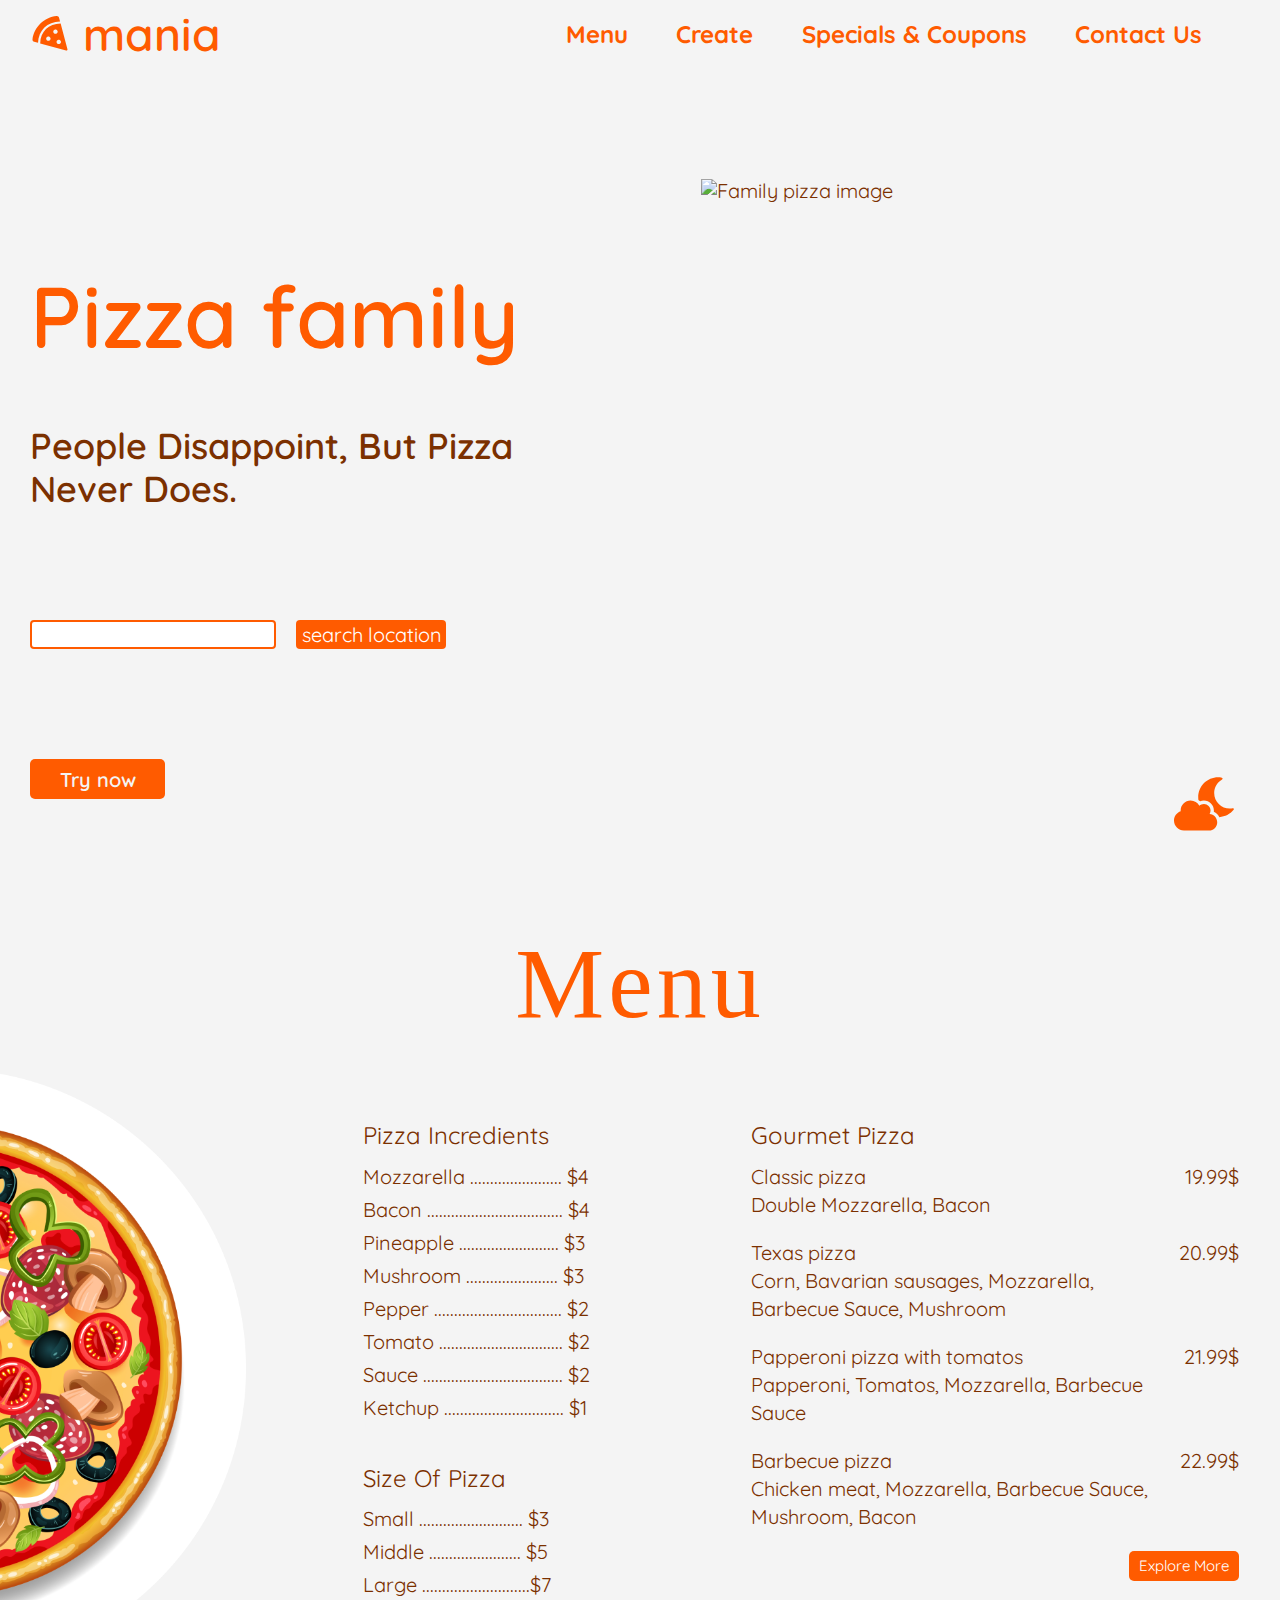
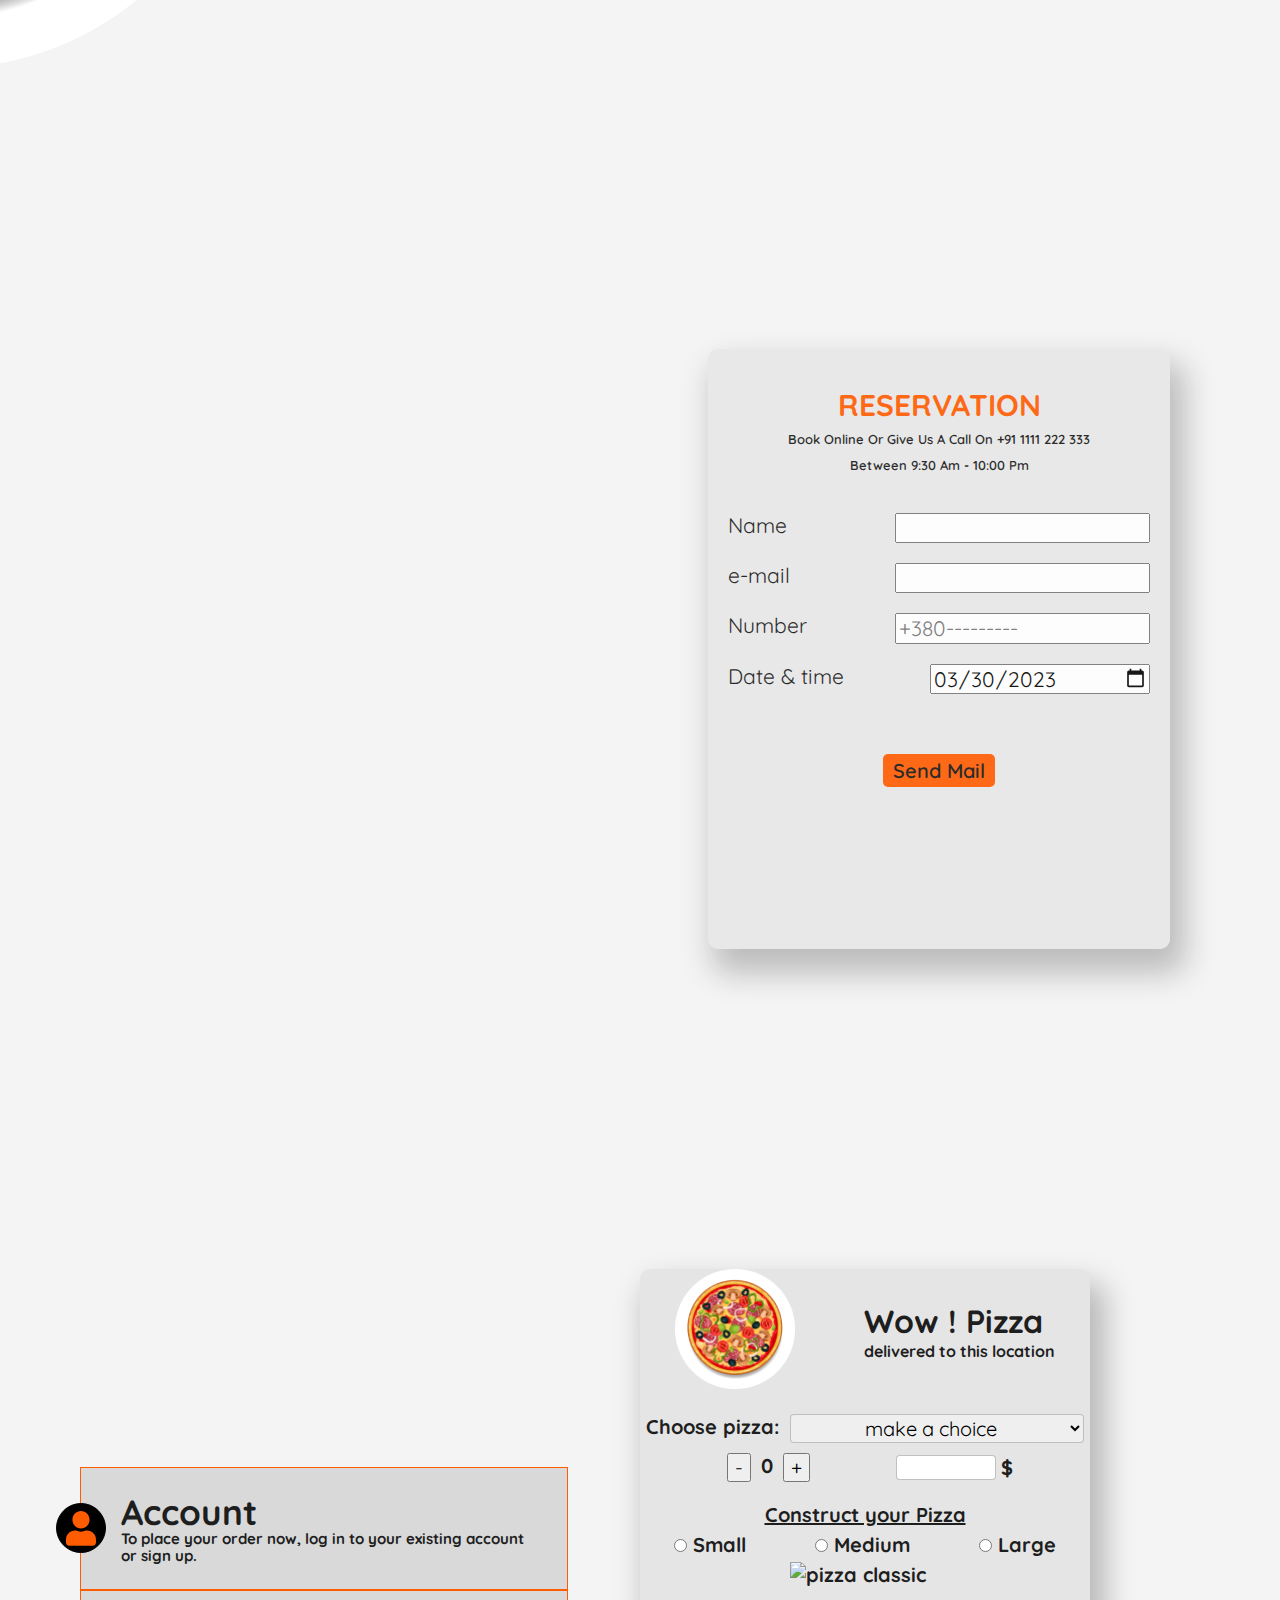
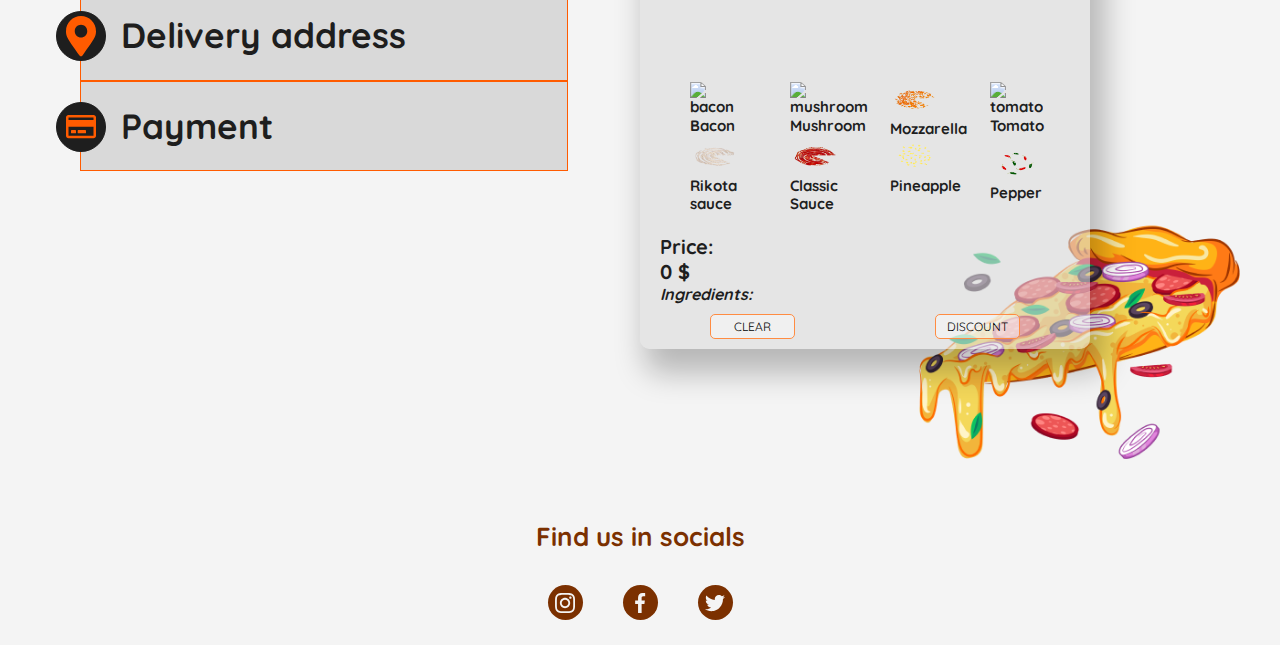
==== commit d575b693: "mobile" ====
--- a/index.html
+++ b/index.html
@@ -40,10 +40,10 @@
             <nav>
               <ul class="nav">
                 <li class="nav__item">
-                  <a href="#main">Home</a>
+                  <a href="#menu">Menu</a>
                 </li>
                 <li class="nav__item">
-                  <a href="#menu">Menu</a>
+                  <a href="#custom">Create</a>
                 </li>
                 <li class="nav__item">
                   <a class="couponsBtn" href="#">Specials & Coupons</a>
@@ -54,11 +54,18 @@
               </ul>
             </nav>
           </div>
+          <button class="header__nav-btn">
+            <svg width="18" height="14" viewBox="0 0 18 14" fill="none" xmlns="http://www.w3.org/2000/svg">
+            <path d="M0 1H18" stroke="#FF5B00" stroke-width="2"/>
+            <path d="M0 7H18" stroke="#FF5B00" stroke-width="2"/>
+            <path d="M0 13H18" stroke="#FF5B00" stroke-width="2"/>
+            </svg>
+          </button>
         </div>
       </header>
       <main>
         <!-- Main-page -->
-        <section class="main-content" id="main">
+        <section class="main-content">
           <div class="main-content__left-part">
             <div>
               <h1 class="main-content__heading heading-color">Pizza family</h1>
@@ -110,13 +117,13 @@
                 <h2 class="menu__heading first-menu">Pizza incredients</h2>
                 <ul>
                   <li>Mozzarella ....................... $4</li>
-                  <li>Bavarian sausages .. $4</li>
                   <li>Bacon .................................. $4</li>
                   <li>Pineapple ......................... $3</li>
                   <li>Mushroom ....................... $3</li>
                   <li>Pepper ................................ $2</li>
                   <li>Tomato ............................... $2</li>
                   <li>Sauce ................................... $2</li>
+                  <li>Ketchup .............................. $1</li>
                 </ul>
               </div>
               <div class="menu__slice-select">
@@ -201,7 +208,7 @@
                 <span class="error hide">enter valid email!</span>
               </div>
               <div class="contacts__input">
-                <label for="tel">People number</label>
+                <label for="tel">Number</label>
                 <input class="contact__phone" type="tel" placeholder="+380---------" />
                 <span class="error hide">enter valid phone number!</span>
               </div>
@@ -216,7 +223,7 @@
           </div>
         </section>
         <!-- Order section -->
-        <section class="order">
+        <section class="order" id="custom">
           <!-- Accordion-->
           <div class="order__accordion">
             <div class="order__account accordion-item">
@@ -424,5 +431,5 @@
   <script src="./js/accordion.js"></script>
   <script src="./js/select.js"></script>
   <script src="./js/pizza-constructor.js"></script>
-   <script src="./js/nightmode.js"></script>
+  <script src="./js/nightmode.js"></script>
 </html>
--- a/styles/style.css
+++ b/styles/style.css
@@ -135,6 +135,9 @@
     width: 40px;
     height: 35px;
 }
+.header__nav-btn{
+    display: none;
+}
 .header__nav{
     flex-basis: 60%;
     flex-shrink: 2;
@@ -333,7 +336,7 @@
     padding-bottom: 100px;
 }
 .form__date{
-    width: 220px;
+    width: 10.5em;
 }
 .contacts__form-header{
     padding: 40px 80px;
@@ -819,10 +822,10 @@
         height: 100%;
     }
     .main-content{
-        margin-bottom: 50px;
+        margin-bottom: 2.5em;
     }
     .main-content__left-part div:first-of-type{
-        margin-bottom: 10px;
+        margin-bottom: .5em;
     }
     .main-content__heading{
         font-size: 2.5em;
@@ -835,7 +838,7 @@
     }
     .location__btn{
         width: 100%;
-        margin: 10px 0 10px 0;
+        margin-top: .5em;
         border:inherit;
     }
     .button-mode{
@@ -849,7 +852,7 @@
     }
     .contacts{
         justify-content: center;
-        margin-bottom: 50px;
+        margin-bottom: 2.5em;
     }
     .contacts__form-wrapper{
         padding: 0;
@@ -863,7 +866,7 @@
     }
     .order__accordion{
         width: 80%;
-        margin: 0 0 50px 0;
+        margin: 0 0 2.5em 0;
     }
     .order__form{
         display: flex;
@@ -875,3 +878,141 @@
     }
 
 }
+@media screen and (min-width: 300px) and (max-width: 699px){
+    .container{
+        padding: 0 .5em
+    }
+    .header__logo {
+        width: 70%;
+    }
+    .header__nav{
+        display: none;
+    }
+    .location__btn{
+        width: 10.5em;
+        margin: 10px 0 10px 0;
+
+    }
+    .button-mode{
+        bottom: -5px;
+        right: 0px;
+    }
+    .menu--mobile-version{
+        display: block;
+        width: 100%;
+        height: 145px;
+        padding-right: 1em;
+        
+        position: absolute;
+        top: 50px;
+        right: 0;
+        
+        background-color: #fff;
+        border-top: 1px solid var(--menu-text-color);
+        border-bottom: 1px solid var(--menu-text-color);
+    }
+    .menu--mobile-night{
+        display: block;
+        width: 100%;
+        height: 145px;
+        padding-right: 1em;
+        
+        position: absolute;
+        top: 50px;
+        right: 0;
+        
+        background-color: var(--standard-color);
+        border-top: 1px solid var(--night-orange-color);
+        border-bottom: 1px solid var(--night-orange-color);
+    }
+    .header__nav .nav{
+        flex-direction: column;
+        align-items: end;
+    }
+    .header__nav-btn{
+        display: block;
+        width: 40px;
+        height: 40px;
+        border: 1px solid var(--orange-color);
+        border-radius: 4px;
+
+        position: absolute;
+        top: 15px;
+        right: 10px;
+    }
+    .main-content, .menu-page, .contacts, .order{
+        display: block;
+        height: 100%;
+    }
+    .main-content{
+        margin-bottom: 20px;
+    }
+    .main-content__left-part{
+        display: block;
+    }
+    .main-content__left-part > div:not(:last-child){
+        margin-bottom: 1em;
+    }
+
+    .main-content__img-wrapper{
+        display: none;
+    }
+    .main-content__heading{
+        font-size: 2.5em;
+        line-height: 1.5;
+    }
+    .main-content__text{
+        font-size: 1.6em;
+    }
+    .main-content__location{
+    display: block;
+    }
+    .menu-page__title{
+        margin: 0;
+    }
+    .menu-page__heading{
+        font-size: 3em;
+    }
+    .menu__thumb{
+        display: none;
+    }
+    .menu-page__content{
+        flex-direction: column;
+    }
+    .menu__slice, .menu__pizza-type, .order__form{
+        width: 100%;
+    }
+    .menu__slice-select:last-child{
+        margin: 0;
+    }
+    .menu__slice .menu__slice-select{
+        margin-bottom: 1em;
+    }
+
+    .contacts__form-wrapper, .contacts__form, .contacts__form-header{
+        padding: 0;
+    }
+    .contacts__form-header{
+        padding: 20px 0;
+    }
+    .form__date {
+        width: 10em;
+    }
+    .order__accordion{
+        display: none;
+    }
+    .order__form{
+        margin-top: 20px;
+    }
+    .form__pizza-type{
+        flex-direction: column;
+        padding: 0 10px;
+    }
+    .contacts__input{
+        font-size: .8em;
+    }
+    .footer-section{
+        margin: 0;
+    }
+
+}